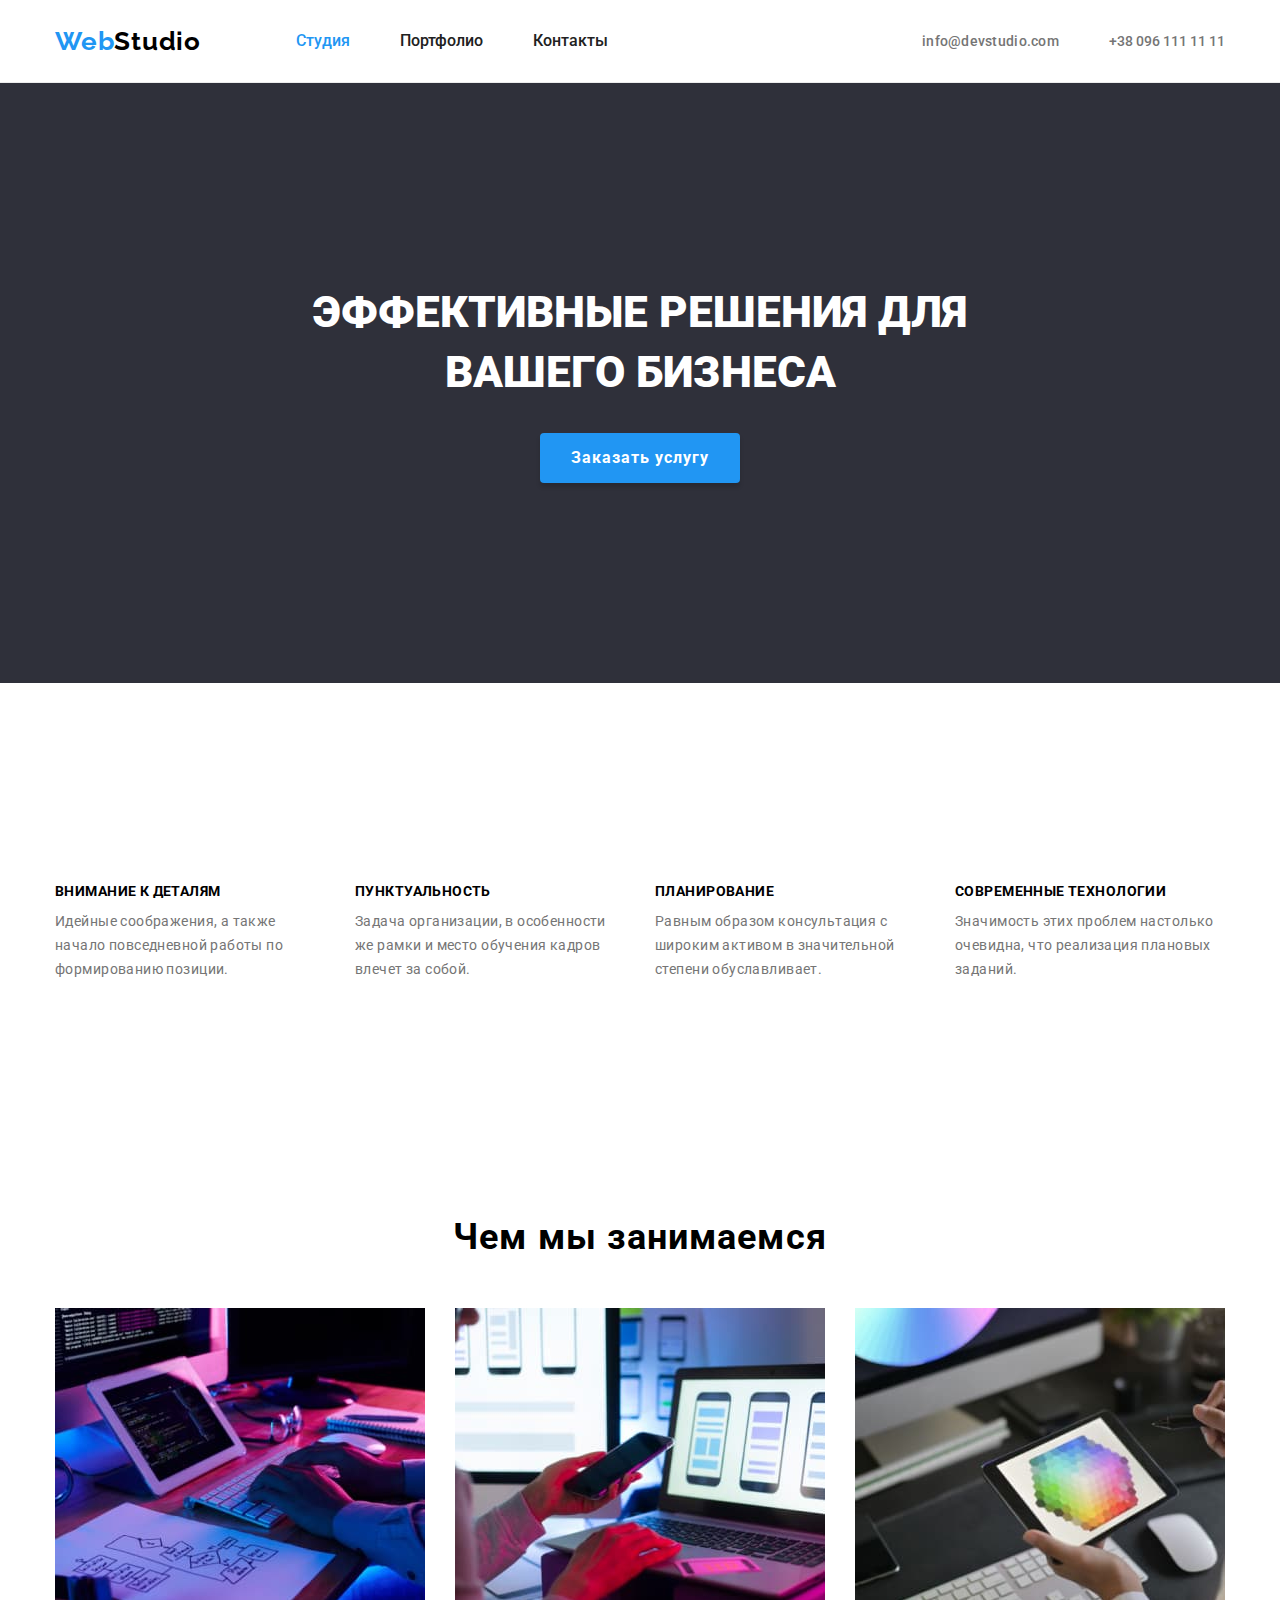
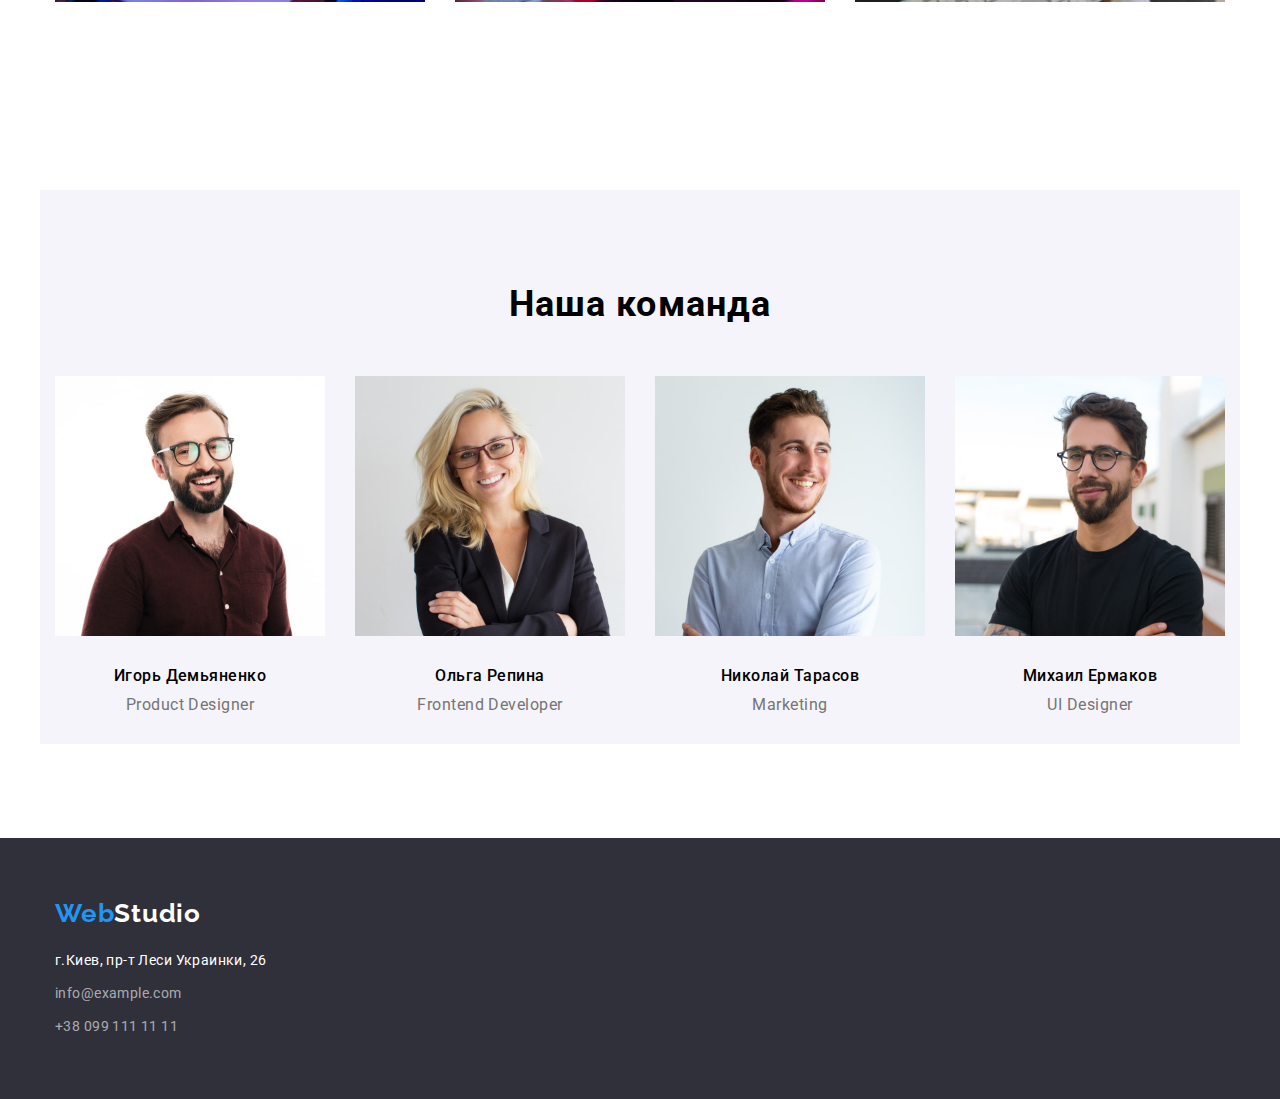
==== index.html @ 083a061e "copy repository" ====
<!DOCTYPE html>
<html lang="ru">

<head>
    <meta charset="UTF-8">
    <meta http-equiv="X-UA-Compatible" content="IE=edge">
    <meta name="viewport" content="width=device-width, initial-scale=1.0">
    <title>WebStudio</title>
    <link rel="preconnect" href="https://fonts.googleapis.com">
    <link rel="preconnect" href="https://fonts.gstatic.com" crossorigin>
    <link
        href="https://fonts.googleapis.com/css2?family=Raleway:wght@700&family=Roboto:wght@400;500;700;900&display=swap"
        rel="stylesheet" />
    <link rel="stylesheet"
        href="https://cdnjs.cloudflare.com/ajax/libs/modern-normalize/1.1.0/modern-normalize.min.css" />
    <link rel="stylesheet" href="./css/styles.css">

</head>

<!-- BODY-->

<body>
    <main>
        <!-- HEADER -->
        <header class="header">
            <div class="conteiner header-conteiner">
                <nav class="navigation">
                    <a class="logo link" lang="en" href="./"><span class="link logo-blue">Web</span>Studio</a>
                    <ul class="menu list">
                        <li class="nav-item">
                            <a class="link menu-link current" href="">Студия</a>
                        </li>
                        <li class="nav-item">
                            <a class="link menu-link" href="./portfolio.html">Портфолио</a>
                        </li>
                        <li class="nav-item">
                            <a class="link menu-link" href="">Контакты</a>
                        </li>
                    </ul>
                </nav>
                <ul class="tel-mail-link list">
                    <li class="list-mail-link"><a class="mail-link link"
                            href="mailto:info@devstudio.com">info@devstudio.com</a></li>
                    <li class="list-mail-link"><a class="tel-link link" href="tel:+380961111111">+38 096 111 11 11</a>
                    </li>
                </ul>
            </div>
        </header>
        <!-- HERO -->
        <section class="hero">
            <div class="conteiner">
                <h1 class="hero-title">Эффективные решения для вашего бизнеса</h1>
                <button class="btn modal-btn" type="submit">Заказать услугу</button>
            </div>
        </section>
        <!-- ABOUT -->
        <section class=" section">
            <div class="conteiner ">
                <h2 class="visualy-hidden">переваги</h2>
                <ul class="about-title list">

                    <li class="content about">
                        <h3 class="about-main">
                            Внимание к деталям
                        </h3>
                        <p class="about-main-text">
                            Идейные соображения, а также начало повседневной работы по формированию позиции.
                        </p>
                    </li>

                    <li class="content about">
                        <h3 class="about-main">
                            Пунктуальность
                        </h3>
                        <p class="about-main-text">
                            Задача организации, в особенности же рамки и место обучения кадров влечет за собой.
                        </p>
                    </li>
                    <li class="content about">
                        <h3 class="about-main">
                            Планирование

                        </h3>
                        <p class="about-main-text">
                            Равным образом консультация с широким активом в значительной степени обуславливает.

                        </p>
                    </li>

                    <li class="content about">
                        <h3 class="about-main">
                            Современные технологии

                        </h3>
                        <p class="about-main-text">
                            Значимость этих проблем настолько очевидна, что реализация плановых заданий.
                        </p>
                    </li>

                </ul>
            </div>
        </section>

        <section class="section">
            <div class="conteiner">
                <h2 class="working-moments section-title">Чем мы занимаемся</h2>
                <ul class="working-title  about-title list">
                    <li class="working-title-list">
                        <img src="./imiges/about/picture1.jpg" alt=" Програміст набирає текст" width="370">
                    </li>
                    <li class="working-title-list">
                        <img src="./imiges/about/picture2.jpg" alt="Людина за компютером" width="370">
                    </li>
                    <li class="working-title-list">
                        <img src=" ./imiges/about/picture3.jpg" alt="Людина з планшетом" width="370">
                    </li>
                </ul>
            </div>
        </section>
        <!-- TEAM -->
        <section class="section">
            <div class="team-our conteiner">
                <h2 class="team section-title">Наша команда</h2>
                <ul class="about-team list">
                    <li class="team-list">
                        <img src="./imiges/about/team_card1.jpg" alt="Фотографія Ігоря" width="270">
                        <div class="team-item">
                            <h3 class="team-hiro">Игорь Демьяненко</h3>
                            <p class="time-proff" lang="en">Product Designer</p>
                        </div>
                    </li>
                    <li class="team-list">
                        <img src="./imiges/about/team_card2.jpg" alt="Фотографія Ольги" width="270">
                        <div class="team-item">
                            <h3 class="team-hiro">Ольга Репина</h3>
                            <p class="time-proff" lang="en">Frontend Developer</p>
                        </div>
                    </li>
                    <li class="team-list">
                        <img src="./imiges/about/team_card3.jpg" alt="Фотографія Николая" width="270">
                        <div class="team-item">
                            <h3 class="team-hiro">Николай Тарасов</h3>
                            <p class="time-proff" lang="en">Marketing</p>
                        </div>
                    </li>
                    <li class="team-list">
                        <img src="./imiges/about/team_card4.jpg" alt="Фотографія Михайла" width="270">
                        <div class="team-item">
                            <h3 class="team-hiro">Михаил Ермаков</h3>
                            <p class="time-proff" lang="en">UI Designer</p>
                        </div>
                    </li>
                </ul>
            </div>
        </section>
        <footer class="footer">

            <address class="footer-nav">
                <a class="logo-foot link" lang="en" href="./"><span class="logo-blue link">Web</span>Studio</a>
                <ul class="list footer-list ">
                    <li class="footer-item">
                        <a class="addres link" href="https://goo.gl/maps/UP7tp5dbjEetq2736" target="_blank"
                            rel="noopener noreferrer">г.Киев,
                            пр-т Леси Украинки, 26</a>
                    </li>

                    <li class="footer-item">
                        <a class="contacts link" href="mailto:info@example.com">info@example.com</a>
                    </li>
                    <li class="footer-item">
                        <a class="contacts link" href="tel:+380991111111">+38 099 111 11 11</a>
                    </li>
                </ul>
            </address>
        </footer>
    </main>
</body>

</html>
---- css/styles.css ----
:root{
    --main-font:"Roboto", sans-serif;
    --secondary-font:"Raleway", sans-serif;
    
    --text-color:#000;
    --main-color: #212121;
    --secondary-color: #ffffff;
    --accent-color: #2196f3;
    --p-text-color: #757575;
    --hero-footer-color: #2f303a;
    --our-team-color: #f5f4fa;
    --footer-link-color: rgba(255, 255, 255, 0.6);
    --border-color: #ececec;
}

html{
    box-sizing: border-box;
}

*,
*::after,
*::before{
    box-sizing: inherit;
}

/*стилі для онулення верхніх відступів*/

h1,
h2,
h3,
h4,
h5,
h6,
p{
    margin-top: 0;
    margin-bottom: 0;
}

ul,
ol {
    margin-top: 0;
    margin-bottom: 0;
    padding-left: 0;
}
/*клас для онулення базових характеристик ul,ol*/
.list{
    list-style: none;
}

/*клас для онулення базових характеристик ссилок*/

.link{
    text-decoration: none;
    color: inherit;
}
/*властовості для коректного відображення картинок*/
img{
    display: block;
    max-width: 100%;
    height: auto;
}

/*властовості для онулення курсива у address*/
address{
    font-style: normal;
    font-style: inherit;
}
text{
    color: var(--main-color);
}
body {
    font-family:var(--main-font);    
}
.btn{
    display: block;
    font-family: inherit;
    border: none;
    background-color: transparent;
    cursor: pointer;
    color: inherit;

}
.section{
    padding-top: 94px;
    padding-bottom: 94px;
}

.conteiner{
    width: 1200px;
    margin: 0 auto;
    padding-left: 15px;
    padding-right: 15px;
    /*outline: 2px solid red ;*/

}
/*===HEADER===*/
.header{
    background-color: var(--secondary-color);
    border-bottom: 1px solid var(--border-color);

}
/*.header .conteiner{
    display: flex;
    align-items: center;
    margin-left: auto;
}*/


.header-conteiner{
    display: flex;
    align-items: center;
    margin-left: auto;
}
.navigation{
    display: flex;
    align-items: center;
}
/* ===LOGOTYPE===*/
.logo{

    margin-right: 95px;
    font-family: var(--secondary-font);
    font-weight: 700;
    font-size: 26px;
    line-height: 1.19;
    letter-spacing: 0.03em;
    color: var(--text-color);
}

.logo-blue{
    color: var(--accent-color)
}


/* ===END LOGOTYPE===*/

.menu{
    display: flex;
    align-items: center;
}
.tel-mail-link{
    display: flex;
    align-items: center;
    margin-left: auto;
}
.list-mail-link + .list-mail-link{
    margin-left: 50px;
}

.mail-link:last-child{
    /*margin-right: 50px;*/
}

.menu-list{
    display:inline-block;
}
.nav-item + .nav-item{
    margin-left: 50px;
}
.nav-item:not(:first-child){
    /*margin-left: 50px;*/
}

.menu-link{  
    display: block;
    padding-top: 32px;
    padding-bottom: 32px;
    /*display: flex ;*/
    font-weight: 500;
    /*font-size: 14px;*/
    line-height: 1.14;

    color: var(--main-color);
    position: relative;
}
.menu-link:hover,
.menu-link:focus{
    color: var(--accent-color);
}
.menu-link.current{
    color: var(--accent-color);
}
.mail-link{
    font-weight: 500;
    font-size: 14px;
    line-height: 1.14;
    letter-spacing: 0.02em;
    color: var(--p-text-color);
} 
.mail-link:hover,
.mail-link:focus{
    color: var(--accent-color);
}

.tel-link{
    font-weight: 500;
    font-size: 14px;
    line-height: 1.14;
    color: var(--p-text-color); 
}
    .tel-link:hover,
    .tel-link:focus{
    color: var(--accent-color);
}


/*===END HEADER===*/
/*===HERO===*/
.hero{
    background: var(--hero-footer-color);
    padding-top: 200px;
    padding-bottom: 200px;
    text-align: center;
}
    
.hero .conteiner{
    width: 695px;
}
.hero-title{
    margin-bottom: 30px;
    font-weight: 900;
    font-size: 44px;
    line-height: 1.36;
    text-transform:uppercase;
    color: var(--secondary-color)

}
.modal-btn{
    padding-top: 10px 32px;
    margin: 0 auto;
    font-weight: 700;;
    font-size: 16px;
    line-height: 1.87;
    letter-spacing: 0.06em;
    /*display: flex;
    cursor: pointer;*/
    color: var(--secondary-color);
    background-color: var(--accent-color);
    width: 200px;
    height: 50px;
    box-shadow: 0px 4px 4px rgba(0, 0, 0, 0.15);
    border-radius: 4px;
}

/*===AND HERO===*/

/*===DESCRIPTION===*/
.visualy-hidden{
    position: absolute;
    clip: rect(0 0  0 0);
    width: 1px;
    height: 1px;
    margin: -1px;
}

/*===ABOUT===*/
.about-title{
    display: flex;
}
.about:not(:first-child){
    margin-left: 30px;
}
.content{
    padding-top: 107px;
    padding-bottom: 47px;
    display:block;
    /*text-align: justify;
    justify-content:space-between;*/
    flex-basis: calc((100% - 3*30px)/4);
    /*width: 270px;*/ 
    
}
.about-main{
    text-transform: uppercase;
    padding-bottom: 10px;
    font-weight: 700;
    font-size: 14px;
    line-height: 1.14;
    letter-spacing: 0.03em;    
}

.about-main-text{
    font-weight: 400;
    font-size: 14px;
    line-height: 1.71;
    letter-spacing: 0.03em;
    color: var(--p-text-color);   
}
.section{
    padding-bottom: 94px;
}
.section-title{
    padding-bottom: 50px;
}
.working-moments{
    padding-bottom: 50px;
    font-weight: 700;
    font-size: 36px;
    line-height: 1.16;
    text-align: center;
    letter-spacing: 0.03em;  
}
.working-title-list{
    display: flex;
    flex-basis: calc((100% -2*30px)/3);
}
.working-title-list:not(:first-child){
    margin-left: 30px;
}
/*===AND ABOUT===*/
/*===TEAM===*/
.team-our{
    background-color: var(--our-team-color);

}
.about-team{
    display: flex;
}

.team{
    font-weight: 700;
    font-size: 36px;
    line-height: 1.16;
    text-align: center;
    letter-spacing: 0.03em;
    padding-top: 94px;   
}
.team-list{
    flex-basis: calc((100% -3*30px)/4);

}
.team-list:not(:first-child){
    padding-left: 30px;
}
.team-hiro{
    font-weight: 500;
    font-size: 16px;
    line-height: 1.19;
    text-align: center;
    letter-spacing: 0.03em;
    padding-bottom: 10px;
    
}
.time-proff{
    font-weight: 400;
    font-size: 16px;
    line-height: 1.19;
    text-align: center;
    letter-spacing: 0.03em;
    color: var(--p-text-color);
}
.team-item{
    padding: 30px;
}
/*===AND TEAM===*/
/*===FOOTTER===*/
.footer{
    background-color: var(--hero-footer-color);
    /*width: 1600px;
    height: 252px;*/
    padding-top: 60px;
    padding-bottom: 60px;
}
.footer-nav{
    margin-left: 50px;
    width: 1200px;
    margin: auto;
    padding-left: 15px;
    padding-right: 15px;
    font-style: inherit;
}
.logo-foot{
    font-family: var(--secondary-font);
    font-weight: 700;
    font-size: 26px;
    line-height: 1.19;
    letter-spacing: 0.03em;
    color: var(--secondary-color);
}
.footer-list{
    margin-top: 20px;
}
.footer-item:not(:first-child){
    padding-top: 9px;
}
.contacts,
.addres{
    font-style: normal;
    font-weight: 400;       
    font-size: 14px;
    line-height: 1.71;
    letter-spacing: 0.03em;
    
}
.addres{
    color: var(--secondary-color);
}
.contacts{
    color: var(--footer-link-color);
}
.addres:hover,
.addres:focus{
    color: var(--secondary-color);
}
.contacts:hover,
.contacts:focus{
    color: var(--secondary-color);
}
/*===AND FOOTTER===*/


/*=====PORTFOLIO=====*/

.menu-button{
    display: flex;
    justify-content: center;
    margin-bottom: 50px;
}
.btn-list:not(:first-child){
    margin-left: 8px;
}
.menu-link.current {
    color: var(--accent-color);
}
.btn-list{
    

    /*color: var(--main-color);*/

    }
.menu-btn{
    font-family:var(--main-font);
    padding: 6px 22px;
    font-weight: 500;
    font-size: 16px;
    line-height: 1.62;
    letter-spacing: 0.03em;
    background: var(--our-team-color);
    border-radius: 4px;

}
.menu-btn:hover,
.menu-btn:focus{
    background-color:var(--accent-color);
    box-shadow: 0px 3px 1px rgba(0, 0, 0, 0.1), 0px 1px 2px rgba(0, 0, 0, 0.08),
    0px 2px 2px rgba(0, 0, 0, 0.12);
    color:var(--secondary-color);
}

.btn-list.current{
    background: var(--accent-color);
    color: var(--secondary-color);
}

.menu-portfolio{
    display: flex;
    flex-wrap: wrap;
    margin-left: -30px;
    margin-top: -30px;
}

.portfolio-list{
    margin-left: 30px;
    margin-top: 30px;
    flex-basis: calc((100% - 90px) / 3);
}
.menu-item{
    padding: 20px 24px;
    border-left: 1px solid var(--border-color);
    border-right: 1px solid var(--border-color);
    border-bottom: 1px solid var(--border-color);
}
.production{
    margin-bottom: 4px;
    font-weight: 700;
    font-size: 18px;
    line-height: 2;
    letter-spacing: 0.06em;
    color: var(--main-color);
}
.production-zone{
    font-size: 16px;
    line-height: 1.88;
    letter-spacing: 0.03em;
    color: var(--p-text-color);
}
/*=====AND PORTFOLIO=====*/
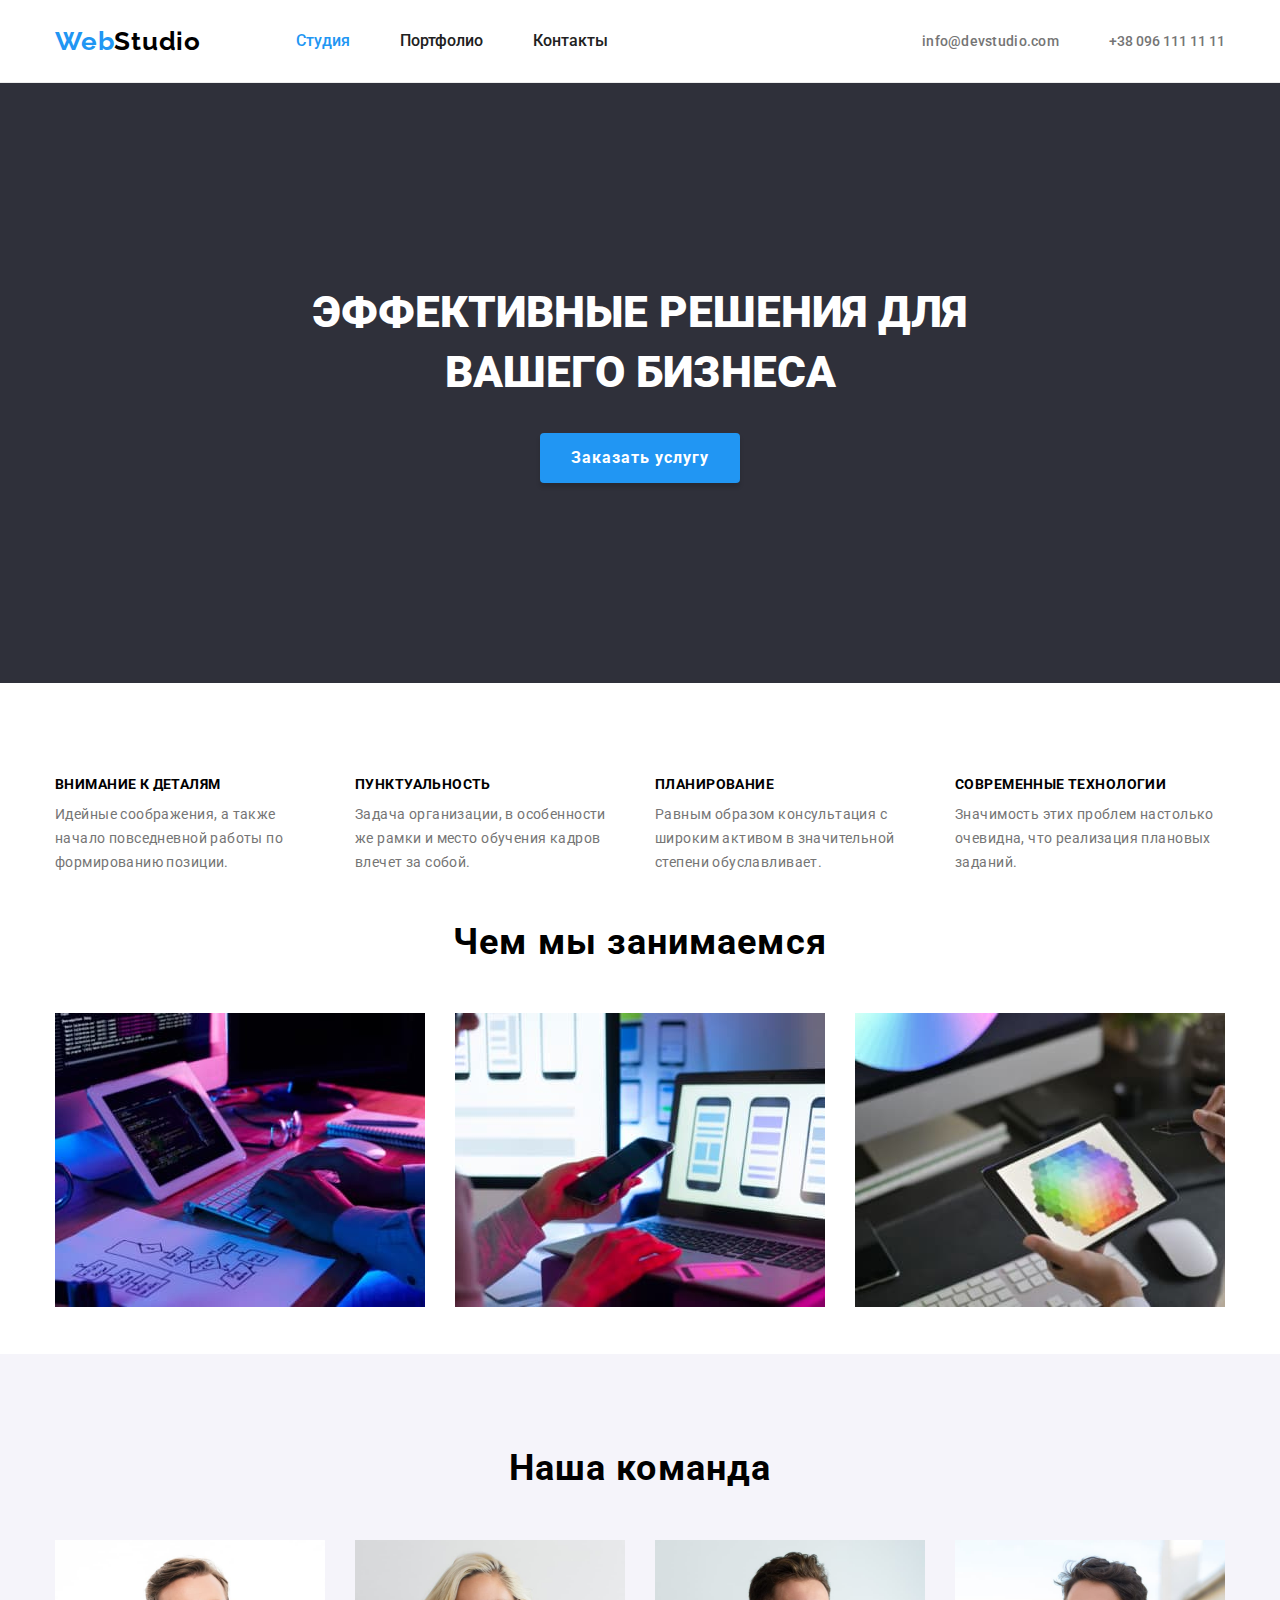
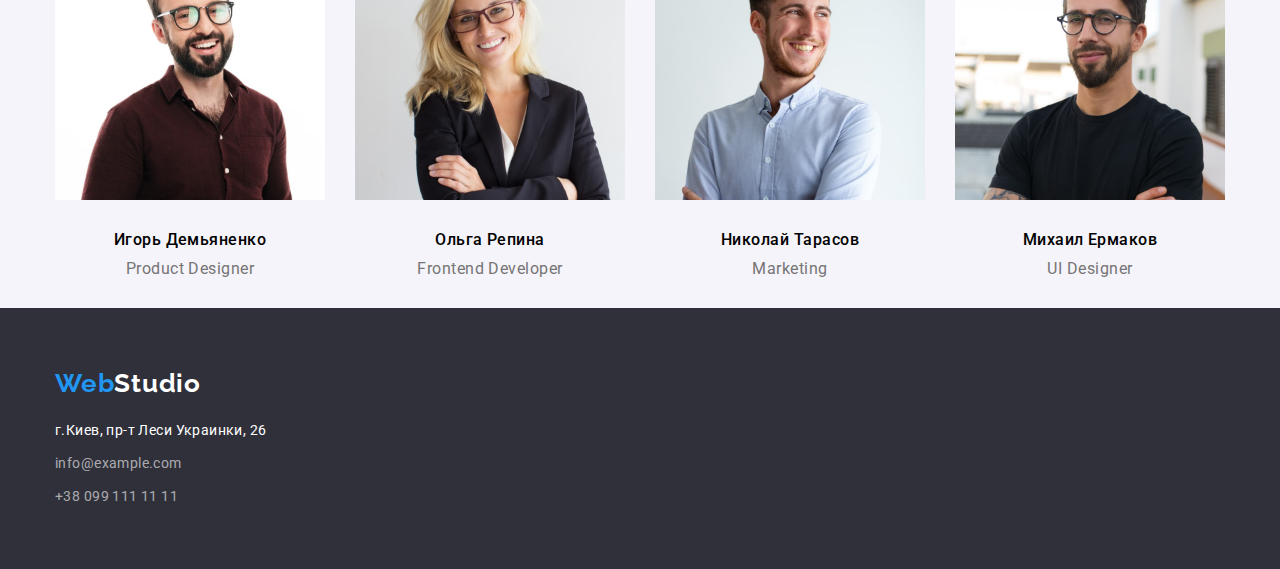
==== commit 5b9ab72f: "корекція даних" ====
--- a/index.html
+++ b/index.html
@@ -46,113 +46,115 @@
                 </ul>
             </div>
         </header>
-        <!-- HERO -->
-        <section class="hero">
-            <div class="conteiner">
-                <h1 class="hero-title">Эффективные решения для вашего бизнеса</h1>
-                <button class="btn modal-btn" type="submit">Заказать услугу</button>
-            </div>
-        </section>
-        <!-- ABOUT -->
-        <section class=" section">
-            <div class="conteiner ">
-                <h2 class="visualy-hidden">переваги</h2>
-                <ul class="about-title list">
+        <main>
+            <!-- HERO -->
+            <section class="hero">
+                <div class="conteiner">
+                    <h1 class="hero-title">Эффективные решения для вашего бизнеса</h1>
+                    <button class="btn modal-btn" type="submit">Заказать услугу</button>
+                </div>
+            </section>
+            <!-- ABOUT -->
+            <section class="">
+                <div class="conteiner section">
+                    <h2 class="visualy-hidden">переваги</h2>
+                    <ul class="about-title list">
 
-                    <li class="content about">
-                        <h3 class="about-main">
-                            Внимание к деталям
-                        </h3>
-                        <p class="about-main-text">
-                            Идейные соображения, а также начало повседневной работы по формированию позиции.
-                        </p>
-                    </li>
+                        <li class="content about">
+                            <h3 class="about-main">
+                                Внимание к деталям
+                            </h3>
+                            <p class="about-main-text">
+                                Идейные соображения, а также начало повседневной работы по формированию позиции.
+                            </p>
+                        </li>
 
-                    <li class="content about">
-                        <h3 class="about-main">
-                            Пунктуальность
-                        </h3>
-                        <p class="about-main-text">
-                            Задача организации, в особенности же рамки и место обучения кадров влечет за собой.
-                        </p>
-                    </li>
-                    <li class="content about">
-                        <h3 class="about-main">
-                            Планирование
+                        <li class="content about">
+                            <h3 class="about-main">
+                                Пунктуальность
+                            </h3>
+                            <p class="about-main-text">
+                                Задача организации, в особенности же рамки и место обучения кадров влечет за собой.
+                            </p>
+                        </li>
+                        <li class="content about">
+                            <h3 class="about-main">
+                                Планирование
 
-                        </h3>
-                        <p class="about-main-text">
-                            Равным образом консультация с широким активом в значительной степени обуславливает.
+                            </h3>
+                            <p class="about-main-text">
+                                Равным образом консультация с широким активом в значительной степени обуславливает.
 
-                        </p>
-                    </li>
+                            </p>
+                        </li>
 
-                    <li class="content about">
-                        <h3 class="about-main">
-                            Современные технологии
+                        <li class="content about">
+                            <h3 class="about-main">
+                                Современные технологии
 
-                        </h3>
-                        <p class="about-main-text">
-                            Значимость этих проблем настолько очевидна, что реализация плановых заданий.
-                        </p>
-                    </li>
+                            </h3>
+                            <p class="about-main-text">
+                                Значимость этих проблем настолько очевидна, что реализация плановых заданий.
+                            </p>
+                        </li>
 
-                </ul>
-            </div>
-        </section>
+                    </ul>
+                </div>
+            </section>
 
-        <section class="section">
-            <div class="conteiner">
-                <h2 class="working-moments section-title">Чем мы занимаемся</h2>
-                <ul class="working-title  about-title list">
-                    <li class="working-title-list">
-                        <img src="./imiges/about/picture1.jpg" alt=" Програміст набирає текст" width="370">
-                    </li>
-                    <li class="working-title-list">
-                        <img src="./imiges/about/picture2.jpg" alt="Людина за компютером" width="370">
-                    </li>
-                    <li class="working-title-list">
-                        <img src=" ./imiges/about/picture3.jpg" alt="Людина з планшетом" width="370">
-                    </li>
-                </ul>
-            </div>
-        </section>
-        <!-- TEAM -->
-        <section class="section">
-            <div class="team-our conteiner">
-                <h2 class="team section-title">Наша команда</h2>
-                <ul class="about-team list">
-                    <li class="team-list">
-                        <img src="./imiges/about/team_card1.jpg" alt="Фотографія Ігоря" width="270">
-                        <div class="team-item">
-                            <h3 class="team-hiro">Игорь Демьяненко</h3>
-                            <p class="time-proff" lang="en">Product Designer</p>
-                        </div>
-                    </li>
-                    <li class="team-list">
-                        <img src="./imiges/about/team_card2.jpg" alt="Фотографія Ольги" width="270">
-                        <div class="team-item">
-                            <h3 class="team-hiro">Ольга Репина</h3>
-                            <p class="time-proff" lang="en">Frontend Developer</p>
-                        </div>
-                    </li>
-                    <li class="team-list">
-                        <img src="./imiges/about/team_card3.jpg" alt="Фотографія Николая" width="270">
-                        <div class="team-item">
-                            <h3 class="team-hiro">Николай Тарасов</h3>
-                            <p class="time-proff" lang="en">Marketing</p>
-                        </div>
-                    </li>
-                    <li class="team-list">
-                        <img src="./imiges/about/team_card4.jpg" alt="Фотографія Михайла" width="270">
-                        <div class="team-item">
-                            <h3 class="team-hiro">Михаил Ермаков</h3>
-                            <p class="time-proff" lang="en">UI Designer</p>
-                        </div>
-                    </li>
-                </ul>
-            </div>
-        </section>
+            <section class="">
+                <div class="conteiner">
+                    <h2 class="working-moments section-title">Чем мы занимаемся</h2>
+                    <ul class="working-title  about-title list">
+                        <li class="working-title-list">
+                            <img src="./imiges/about/picture1.jpg" alt=" Програміст набирає текст" width="370">
+                        </li>
+                        <li class="working-title-list">
+                            <img src="./imiges/about/picture2.jpg" alt="Людина за компютером" width="370">
+                        </li>
+                        <li class="working-title-list">
+                            <img src=" ./imiges/about/picture3.jpg" alt="Людина з планшетом" width="370">
+                        </li>
+                    </ul>
+                </div>
+            </section>
+            <!-- TEAM -->
+            <section class="section team-color">
+                <div class="team-our conteiner">
+                    <h2 class="team section-title">Наша команда</h2>
+                    <ul class="about-team list">
+                        <li class="team-list">
+                            <img src="./imiges/about/team_card1.jpg" alt="Фотографія Ігоря" width="270">
+                            <div class="team-item">
+                                <h3 class="team-hiro">Игорь Демьяненко</h3>
+                                <p class="time-proff" lang="en">Product Designer</p>
+                            </div>
+                        </li>
+                        <li class="team-list">
+                            <img src="./imiges/about/team_card2.jpg" alt="Фотографія Ольги" width="270">
+                            <div class="team-item">
+                                <h3 class="team-hiro">Ольга Репина</h3>
+                                <p class="time-proff" lang="en">Frontend Developer</p>
+                            </div>
+                        </li>
+                        <li class="team-list">
+                            <img src="./imiges/about/team_card3.jpg" alt="Фотографія Николая" width="270">
+                            <div class="team-item">
+                                <h3 class="team-hiro">Николай Тарасов</h3>
+                                <p class="time-proff" lang="en">Marketing</p>
+                            </div>
+                        </li>
+                        <li class="team-list">
+                            <img src="./imiges/about/team_card4.jpg" alt="Фотографія Михайла" width="270">
+                            <div class="team-item">
+                                <h3 class="team-hiro">Михаил Ермаков</h3>
+                                <p class="time-proff" lang="en">UI Designer</p>
+                            </div>
+                        </li>
+                    </ul>
+                </div>
+            </section>
+        </main>
         <footer class="footer">
 
             <address class="footer-nav">
--- a/css/styles.css
+++ b/css/styles.css
@@ -82,7 +82,7 @@
 }
 .section{
     padding-top: 94px;
-    padding-bottom: 94px;
+    /*padding-bottom: 94px;*/
 }
 
 .conteiner{
@@ -256,13 +256,14 @@
 /*===ABOUT===*/
 .about-title{
     display: flex;
+    margin-bottom: 47px;
 }
 .about:not(:first-child){
     margin-left: 30px;
 }
 .content{
-    padding-top: 107px;
-    padding-bottom: 47px;
+    /*padding-top: 107px;
+    padding-bottom: 47px;*/
     display:block;
     /*text-align: justify;
     justify-content:space-between;*/
@@ -272,7 +273,7 @@
 }
 .about-main{
     text-transform: uppercase;
-    padding-bottom: 10px;
+    margin-bottom: 10px;
     font-weight: 700;
     font-size: 14px;
     line-height: 1.14;
@@ -286,14 +287,13 @@
     letter-spacing: 0.03em;
     color: var(--p-text-color);   
 }
-.section{
-    padding-bottom: 94px;
-}
+
+
 .section-title{
-    padding-bottom: 50px;
+    margin-bottom: 50px;
 }
 .working-moments{
-    padding-bottom: 50px;
+    /*margin-bottom: 50px;*/
     font-weight: 700;
     font-size: 36px;
     line-height: 1.16;
@@ -310,8 +310,9 @@
 /*===AND ABOUT===*/
 /*===TEAM===*/
 .team-our{
+}
+.team-color{
     background-color: var(--our-team-color);
-
 }
 .about-team{
     display: flex;
@@ -323,7 +324,7 @@
     line-height: 1.16;
     text-align: center;
     letter-spacing: 0.03em;
-    padding-top: 94px;   
+    /*margin-top: 94px;*/   
 }
 .team-list{
     flex-basis: calc((100% -3*30px)/4);
@@ -338,7 +339,7 @@
     line-height: 1.19;
     text-align: center;
     letter-spacing: 0.03em;
-    padding-bottom: 10px;
+    margin-bottom: 10px;
     
 }
 .time-proff{
@@ -381,7 +382,7 @@
     margin-top: 20px;
 }
 .footer-item:not(:first-child){
-    padding-top: 9px;
+    margin-top: 9px;
 }
 .contacts,
 .addres{
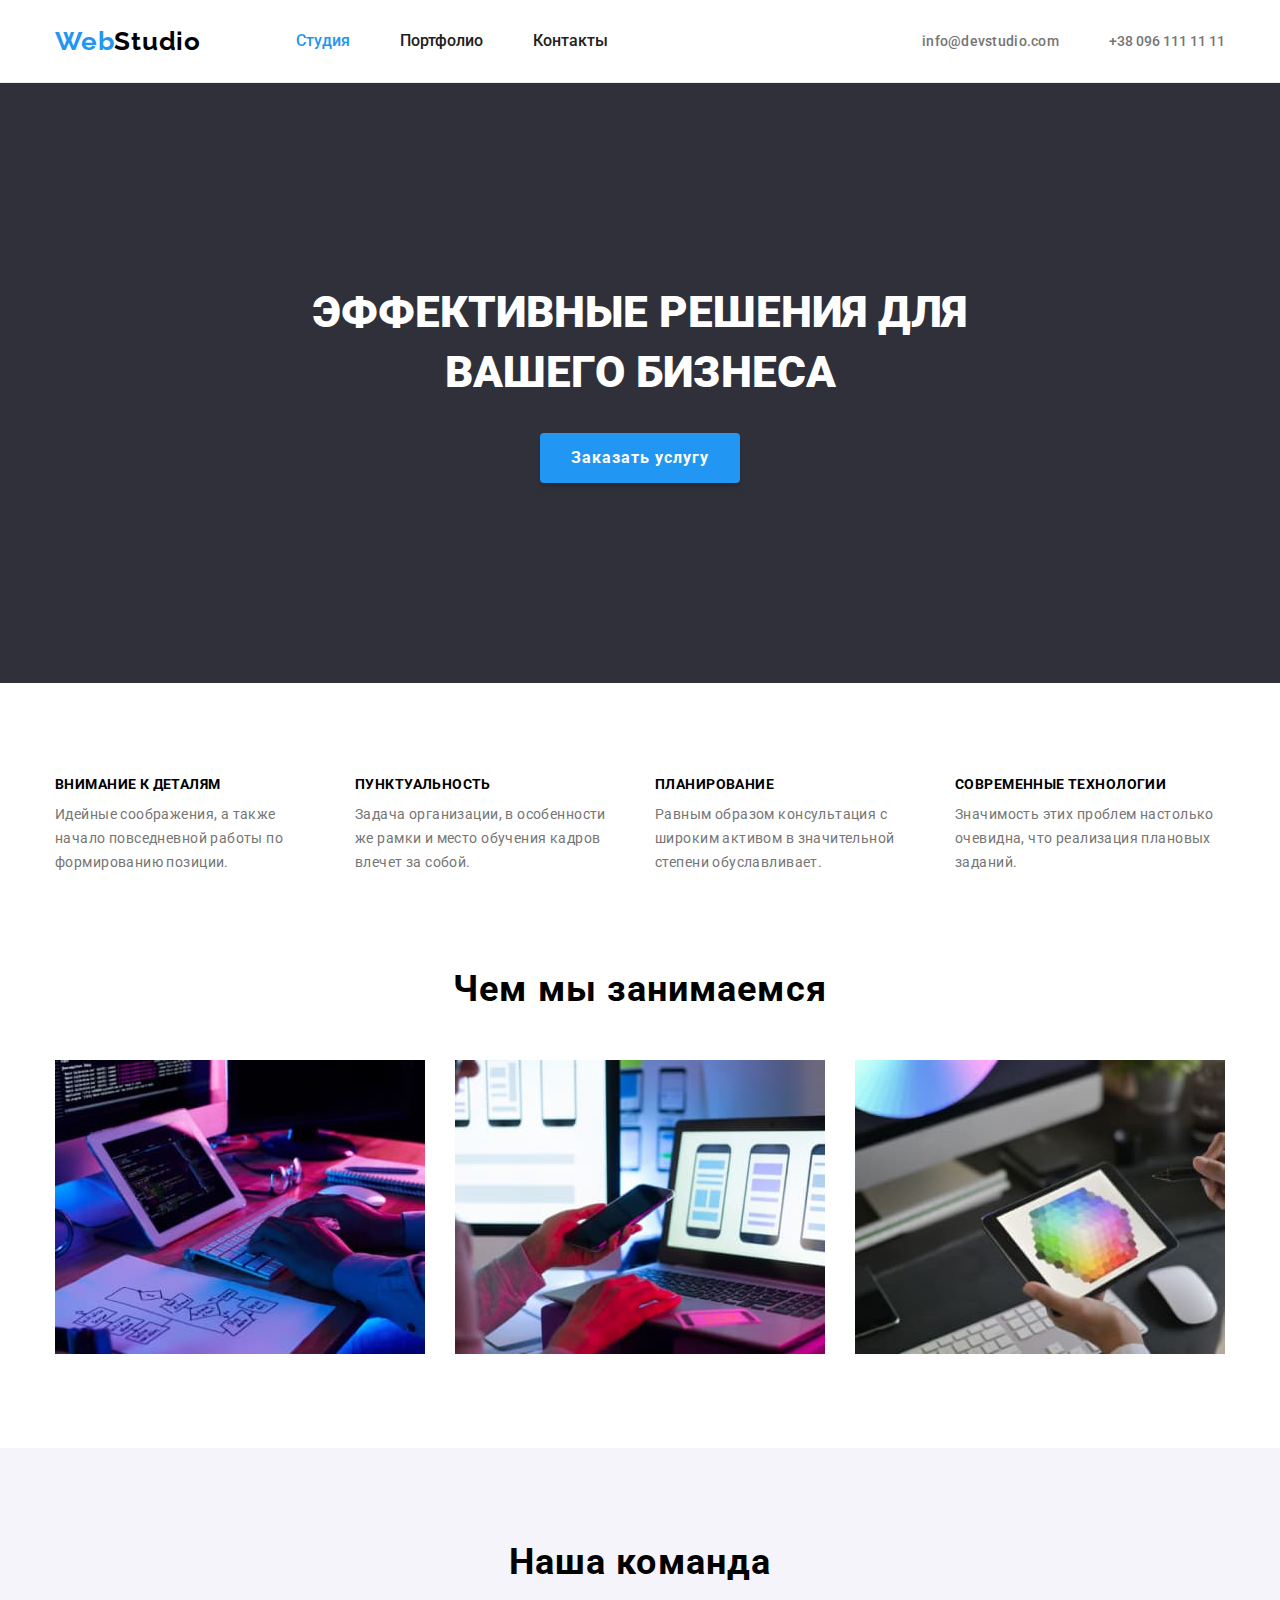
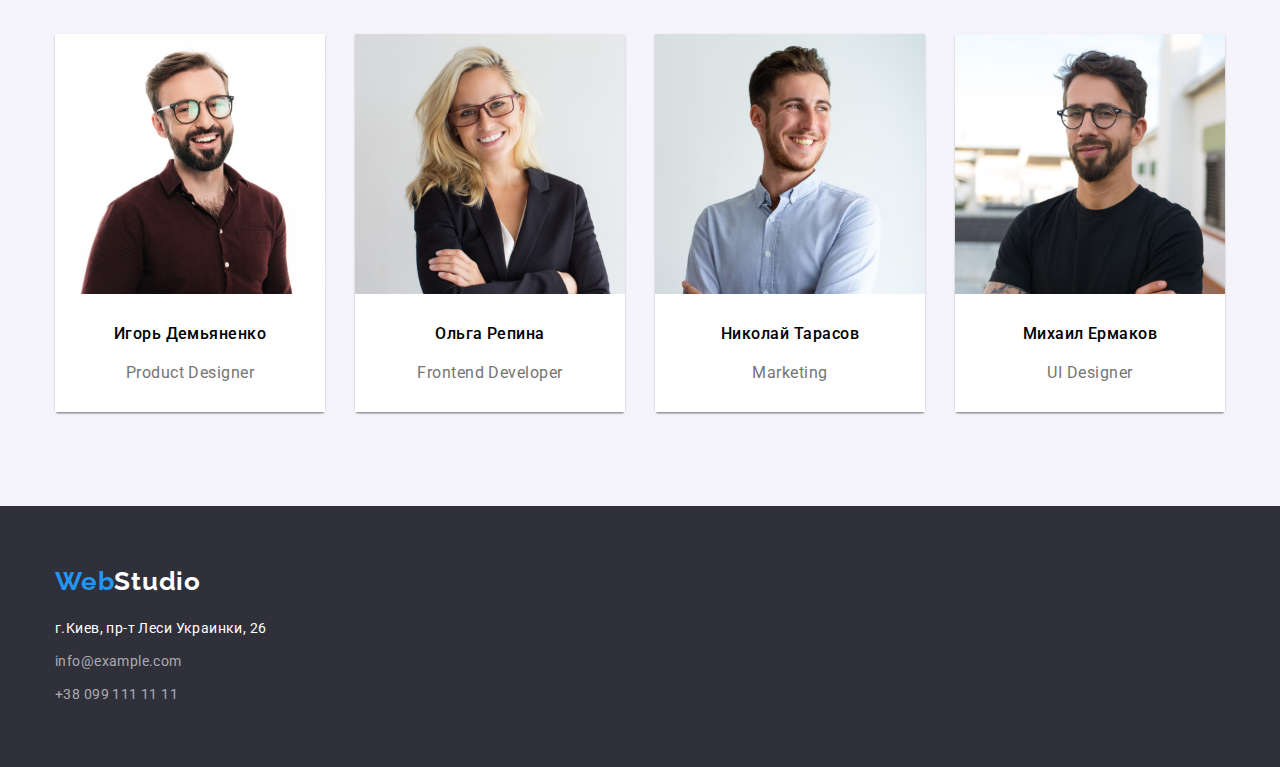
==== commit 45ab942a: "правка по 3 тз" ====
--- a/index.html
+++ b/index.html
@@ -55,8 +55,8 @@
                 </div>
             </section>
             <!-- ABOUT -->
-            <section class="">
-                <div class="conteiner section">
+            <section class="section">
+                <div class="conteiner">
                     <h2 class="visualy-hidden">переваги</h2>
                     <ul class="about-title list">
 
@@ -102,7 +102,7 @@
                 </div>
             </section>
 
-            <section class="">
+            <section class="section-work">
                 <div class="conteiner">
                     <h2 class="working-moments section-title">Чем мы занимаемся</h2>
                     <ul class="working-title  about-title list">
@@ -122,33 +122,33 @@
             <section class="section team-color">
                 <div class="team-our conteiner">
                     <h2 class="team section-title">Наша команда</h2>
-                    <ul class="about-team list">
-                        <li class="team-list">
+                    <ul class="list team-list ">
+                        <li class="iteam-list">
                             <img src="./imiges/about/team_card1.jpg" alt="Фотографія Ігоря" width="270">
                             <div class="team-item">
-                                <h3 class="team-hiro">Игорь Демьяненко</h3>
-                                <p class="time-proff" lang="en">Product Designer</p>
+                                <h3 class="team-name">Игорь Демьяненко</h3>
+                                <p class="time-position" lang="en">Product Designer</p>
                             </div>
                         </li>
-                        <li class="team-list">
+                        <li class="iteam-list">
                             <img src="./imiges/about/team_card2.jpg" alt="Фотографія Ольги" width="270">
                             <div class="team-item">
-                                <h3 class="team-hiro">Ольга Репина</h3>
-                                <p class="time-proff" lang="en">Frontend Developer</p>
+                                <h3 class="team-name">Ольга Репина</h3>
+                                <p class="time-position" lang="en">Frontend Developer</p>
                             </div>
                         </li>
-                        <li class="team-list">
+                        <li class="iteam-list">
                             <img src="./imiges/about/team_card3.jpg" alt="Фотографія Николая" width="270">
                             <div class="team-item">
-                                <h3 class="team-hiro">Николай Тарасов</h3>
-                                <p class="time-proff" lang="en">Marketing</p>
+                                <h3 class="team-name">Николай Тарасов</h3>
+                                <p class="time-position" lang="en">Marketing</p>
                             </div>
                         </li>
-                        <li class="team-list">
+                        <li class="iteam-list">
                             <img src="./imiges/about/team_card4.jpg" alt="Фотографія Михайла" width="270">
                             <div class="team-item">
-                                <h3 class="team-hiro">Михаил Ермаков</h3>
-                                <p class="time-proff" lang="en">UI Designer</p>
+                                <h3 class="team-name">Михаил Ермаков</h3>
+                                <p class="time-position" lang="en">UI Designer</p>
                             </div>
                         </li>
                     </ul>
--- a/css/styles.css
+++ b/css/styles.css
@@ -82,7 +82,7 @@
 }
 .section{
     padding-top: 94px;
-    /*padding-bottom: 94px;*/
+    padding-bottom: 94px;
 }
 
 .conteiner{
@@ -256,7 +256,7 @@
 /*===ABOUT===*/
 .about-title{
     display: flex;
-    margin-bottom: 47px;
+    /*margin-bottom: 47px;*/
 }
 .about:not(:first-child){
     margin-left: 30px;
@@ -267,7 +267,7 @@
     display:block;
     /*text-align: justify;
     justify-content:space-between;*/
-    flex-basis: calc((100% - 3*30px)/4);
+    flex-basis: calc((100% - 3 * 30px)/4);
     /*width: 270px;*/ 
     
 }
@@ -287,7 +287,9 @@
     letter-spacing: 0.03em;
     color: var(--p-text-color);   
 }
-
+.section-work{
+    padding-bottom: 94px;
+}
 
 .section-title{
     margin-bottom: 50px;
@@ -311,13 +313,9 @@
 /*===TEAM===*/
 .team-our{
 }
-.team-color{
-    background-color: var(--our-team-color);
-}
-.about-team{
-    display: flex;
-}
-
+.team-list{
+    display: flex;
+}
 .team{
     font-weight: 700;
     font-size: 36px;
@@ -326,33 +324,53 @@
     letter-spacing: 0.03em;
     /*margin-top: 94px;*/   
 }
+
+.team-color{
+    background-color: var(--our-team-color);
+}
+
 .team-list{
-    flex-basis: calc((100% -3*30px)/4);
-
-}
-.team-list:not(:first-child){
-    padding-left: 30px;
-}
-.team-hiro{
+    display: flex;
+    flex-wrap: wrap;
+    flex-basis: calc((100% - 3*30px) / 4);
+    margin-top: -30px;
+    margin-left: -30px;
+}
+
+.team-item{
+    padding: 30px;
+    background-color:var(--secondary-color);
+    text-align: center;
+}
+.iteam-list{
+   /* flex-basis: calc((100%- 4 * 30px) /4);
+    margin-top: -30px;
+    margin-left: -30px;*/
+
+    margin-top: 30px;
+    margin-left: 30px;
+    box-shadow: 0px 1px 3px rgba(0, 0, 0, 0.12), 0px 1px 1px rgba(0, 0, 0, 0.14),
+    0px 2px 1px rgba(0, 0, 0, 0.2);
+    border-radius: 0px 0px 4px 4px;
+}
+
+.team-name{
     font-weight: 500;
     font-size: 16px;
     line-height: 1.19;
-    text-align: center;
-    letter-spacing: 0.03em;
-    margin-bottom: 10px;
-    
-}
-.time-proff{
-    font-weight: 400;
+    /*text-align: center;*/
+    letter-spacing: 0.03em;
+    margin-bottom: 10px;   
+}
+.time-position{
+    padding-top: 10px;
     font-size: 16px;
     line-height: 1.19;
-    text-align: center;
+    /*text-align: center;*/
     letter-spacing: 0.03em;
     color: var(--p-text-color);
 }
-.team-item{
-    padding: 30px;
-}
+
 /*===AND TEAM===*/
 /*===FOOTTER===*/
 .footer{
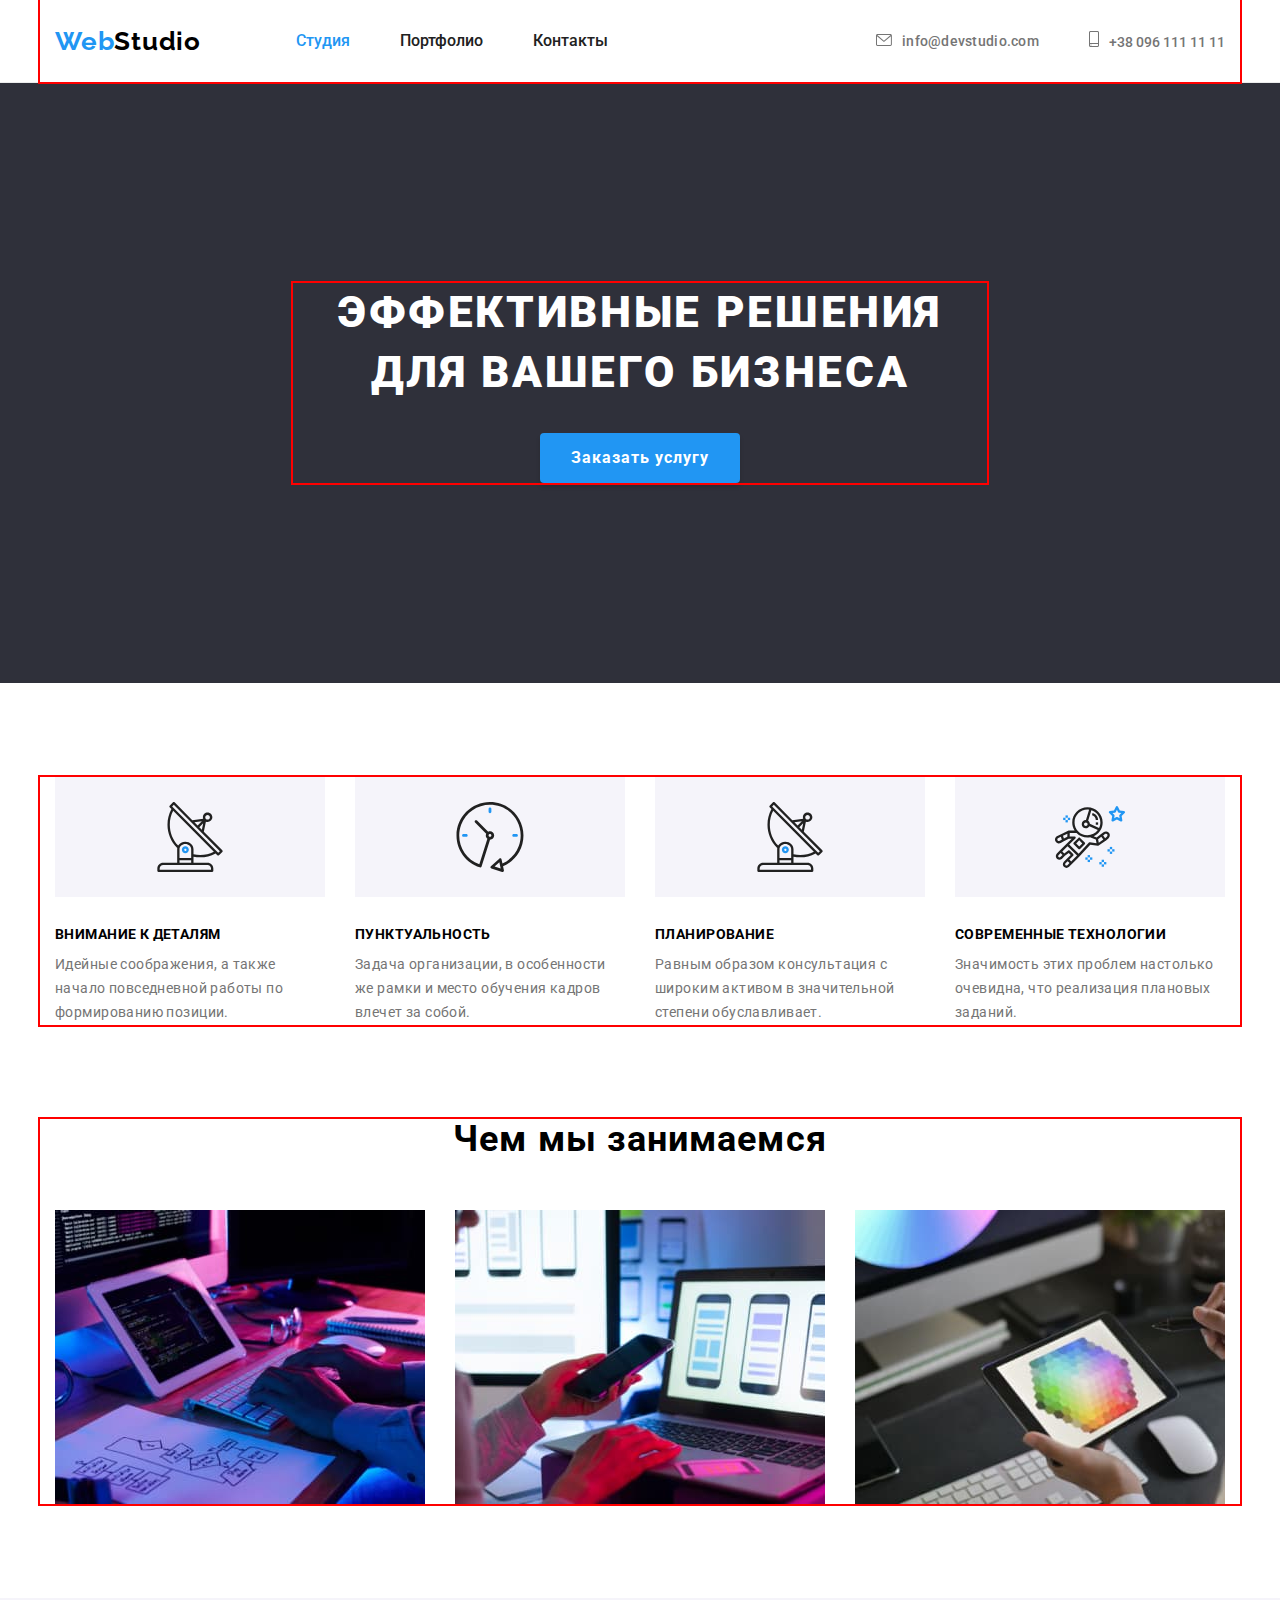
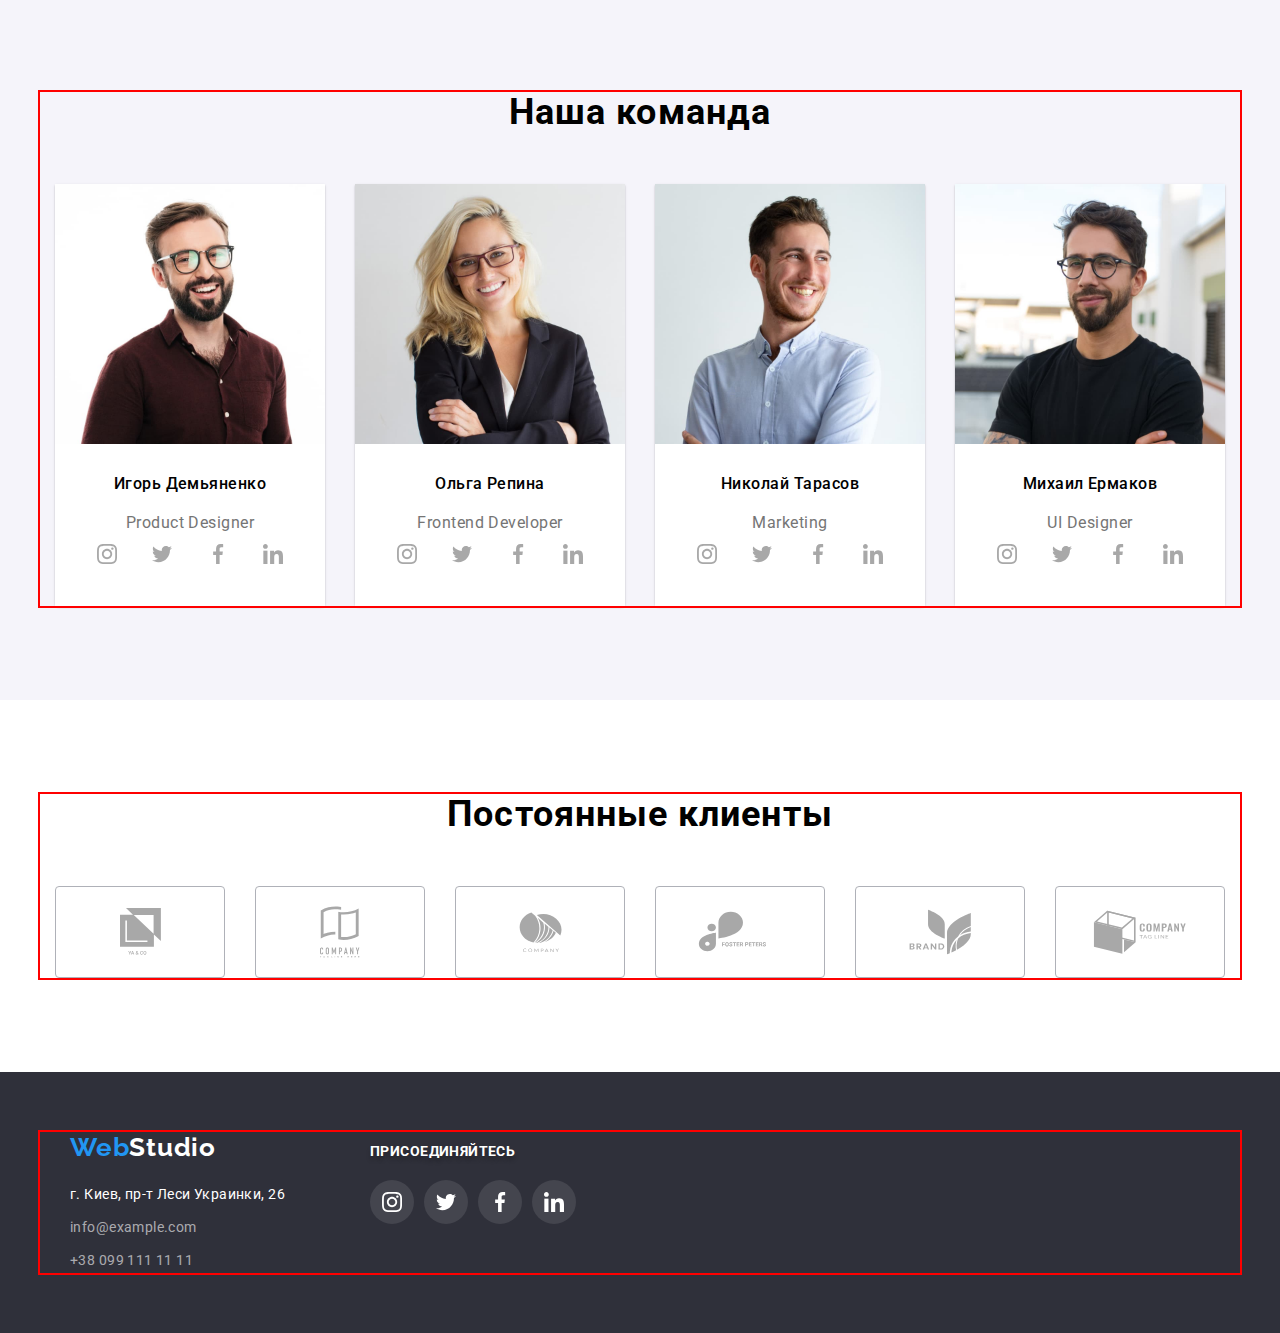
==== commit d7ea374e: "дз3" ====
--- a/index.html
+++ b/index.html
@@ -39,9 +39,14 @@
                     </ul>
                 </nav>
                 <ul class="tel-mail-link list">
-                    <li class="list-mail-link"><a class="mail-link link"
-                            href="mailto:info@devstudio.com">info@devstudio.com</a></li>
-                    <li class="list-mail-link"><a class="tel-link link" href="tel:+380961111111">+38 096 111 11 11</a>
+                    <li class="list-mail-link"><a class="mail-link link" href="mailto:info@devstudio.com"><svg
+                                class="icon-contacts" width="16" height="12">
+                                <use href="./imiges/svg/sprite.svg#icon-envelope"></use>
+                            </svg>info@devstudio.com</a></li>
+                    <li class="list-mail-link"><a class="tel-link link" href="tel:+380961111111"><svg
+                                class="icon-contacts" width="10" height="16">
+                                <use href="./imiges/svg/sprite.svg#icon-smartphone"></use>
+                            </svg>+38 096 111 11 11</a>
                     </li>
                 </ul>
             </div>
@@ -61,6 +66,11 @@
                     <ul class="about-title list">
 
                         <li class="content about">
+                            <div class="icon-description">
+                                <svg class="" width="70" height="70">
+                                    <use href="./imiges/svg/sprite.svg#icon-antenna"></use>
+                                </svg>
+                            </div>
                             <h3 class="about-main">
                                 Внимание к деталям
                             </h3>
@@ -70,6 +80,11 @@
                         </li>
 
                         <li class="content about">
+                            <div class="icon-description">
+                                <svg width="70" height="70">
+                                    <use href="../imiges/svg/sprite.svg#icon-clock"></use>
+                                </svg>
+                            </div>
                             <h3 class="about-main">
                                 Пунктуальность
                             </h3>
@@ -78,9 +93,13 @@
                             </p>
                         </li>
                         <li class="content about">
+                            <div class="icon-description">
+                                <svg width="70" height="70">
+                                    <use href="./imiges/svg/sprite.svg#icon-antenna"></use>
+                                </svg>
+                            </div>
                             <h3 class="about-main">
                                 Планирование
-
                             </h3>
                             <p class="about-main-text">
                                 Равным образом консультация с широким активом в значительной степени обуславливает.
@@ -89,9 +108,13 @@
                         </li>
 
                         <li class="content about">
+                            <div class="icon-description">
+                                <svg width="70" height="70">
+                                    <use href="./imiges/svg/sprite.svg#icon-astronaut"></use>
+                                </svg>
+                            </div>
                             <h3 class="about-main">
                                 Современные технологии
-
                             </h3>
                             <p class="about-main-text">
                                 Значимость этих проблем настолько очевидна, что реализация плановых заданий.
@@ -128,6 +151,36 @@
                             <div class="team-item">
                                 <h3 class="team-name">Игорь Демьяненко</h3>
                                 <p class="time-position" lang="en">Product Designer</p>
+                                <ul class="social-list">
+                                    <li class="list social-list-item">
+                                        <a href="" class="social-list-link">
+                                            <svg class="social-list-icon">
+                                                <use href="./imiges/svg/sprite.svg#icon-instagram"></use>
+                                            </svg>
+                                        </a>
+                                    </li>
+                                    <li class="list social-list-item">
+                                        <a href="" class="social-list-link">
+                                            <svg class="social-list-icon">
+                                                <use href="./imiges/svg/sprite.svg#icon-twitter"></use>
+                                            </svg>
+                                        </a>
+                                    </li>
+                                    <li class="list social-list-item">
+                                        <a href="" class="social-list-link">
+                                            <svg class="social-list-icon">
+                                                <use href="./imiges/svg/sprite.svg#icon-facebook"></use>
+                                            </svg>
+                                        </a>
+                                    </li>
+                                    <li class="list social-list-item">
+                                        <a href="" class="social-list-link">
+                                            <svg class="social-list-icon">
+                                                <use href="./imiges/svg/sprite.svg#icon-linkedin"></use>
+                                            </svg>
+                                        </a>
+                                    </li>
+                                </ul>
                             </div>
                         </li>
                         <li class="iteam-list">
@@ -135,6 +188,36 @@
                             <div class="team-item">
                                 <h3 class="team-name">Ольга Репина</h3>
                                 <p class="time-position" lang="en">Frontend Developer</p>
+                                <ul class="social-list">
+                                    <li class="list social-list-item">
+                                        <a href="" class="social-list-link">
+                                            <svg class="social-list-icon">
+                                                <use href="./imiges/svg/sprite.svg#icon-instagram"></use>
+                                            </svg>
+                                        </a>
+                                    </li>
+                                    <li class="list social-list-item">
+                                        <a href="" class="social-list-link">
+                                            <svg class="social-list-icon">
+                                                <use href="./imiges/svg/sprite.svg#icon-twitter"></use>
+                                            </svg>
+                                        </a>
+                                    </li>
+                                    <li class="list social-list-item">
+                                        <a href="" class="social-list-link">
+                                            <svg class="social-list-icon">
+                                                <use href="./imiges/svg/sprite.svg#icon-facebook"></use>
+                                            </svg>
+                                        </a>
+                                    </li>
+                                    <li class="list social-list-item">
+                                        <a href="" class="social-list-link">
+                                            <svg class="social-list-icon">
+                                                <use href="./imiges/svg/sprite.svg#icon-linkedin"></use>
+                                            </svg>
+                                        </a>
+                                    </li>
+                                </ul>
                             </div>
                         </li>
                         <li class="iteam-list">
@@ -142,6 +225,36 @@
                             <div class="team-item">
                                 <h3 class="team-name">Николай Тарасов</h3>
                                 <p class="time-position" lang="en">Marketing</p>
+                                <ul class="social-list">
+                                    <li class="list social-list-item">
+                                        <a href="" class="social-list-link">
+                                            <svg class="social-list-icon">
+                                                <use href="./imiges/svg/sprite.svg#icon-instagram"></use>
+                                            </svg>
+                                        </a>
+                                    </li>
+                                    <li class="list social-list-item">
+                                        <a href="" class="social-list-link">
+                                            <svg class="social-list-icon">
+                                                <use href="./imiges/svg/sprite.svg#icon-twitter"></use>
+                                            </svg>
+                                        </a>
+                                    </li>
+                                    <li class="list social-list-item">
+                                        <a href="" class="social-list-link">
+                                            <svg class="social-list-icon">
+                                                <use href="./imiges/svg/sprite.svg#icon-facebook"></use>
+                                            </svg>
+                                        </a>
+                                    </li>
+                                    <li class="list social-list-item">
+                                        <a href="" class="social-list-link">
+                                            <svg class="social-list-icon">
+                                                <use href="./imiges/svg/sprite.svg#icon-linkedin"></use>
+                                            </svg>
+                                        </a>
+                                    </li>
+                                </ul>
                             </div>
                         </li>
                         <li class="iteam-list">
@@ -149,31 +262,146 @@
                             <div class="team-item">
                                 <h3 class="team-name">Михаил Ермаков</h3>
                                 <p class="time-position" lang="en">UI Designer</p>
-                            </div>
+                                <ul class="social-list">
+                                    <li class="list social-list-item">
+                                        <a href="" class="social-list-link">
+                                            <svg class="social-list-icon">
+                                                <use href="./imiges/svg/sprite.svg#icon-instagram"></use>
+                                            </svg>
+                                        </a>
+                                    </li>
+                                    <li class="list social-list-item">
+                                        <a href="" class="social-list-link">
+                                            <svg class="social-list-icon">
+                                                <use href="./imiges/svg/sprite.svg#icon-twitter"></use>
+                                            </svg>
+                                        </a>
+                                    </li>
+                                    <li class="list social-list-item">
+                                        <a href="" class="social-list-link">
+                                            <svg class="social-list-icon">
+                                                <use href="./imiges/svg/sprite.svg#icon-facebook"></use>
+                                            </svg>
+                                        </a>
+                                    </li>
+                                    <li class="list social-list-item">
+                                        <a href="" class="social-list-link">
+                                            <svg class="social-list-icon">
+                                                <use href="./imiges/svg/sprite.svg#icon-linkedin"></use>
+                                            </svg>
+                                        </a>
+                                    </li>
+                                </ul>
+                            </div>
+                        </li>
+                    </ul>
+                </div>
+            </section>
+            <!--clients-->
+            <section class="section">
+                <div class="conteiner">
+                    <h2 class="section-title">Постоянные клиенты</h2>
+                    <ul class="list clients-list">
+                        <li class="clients-list-item">
+                            <a class="link clients-link" href="">
+                                <svg class="icon-clients" width="41" height="47">
+                                    <use href="./imiges/svg/sprite.svg#icon-group-first"></use>
+                                </svg>
+                            </a>
+                        </li>
+                        <li class="clients-list-item">
+                            <a class="link clients-link" href="">
+                                <svg class="icon-clients" width="40" height="52">
+                                    <use href="./imiges/svg/sprite.svg#icon-group-second"></use>
+                                </svg>
+                            </a>
+                        </li>
+                        <li class="clients-list-item">
+                            <a class="link clients-link" href="">
+                                <svg class="icon-clients" width="43" height="42">
+                                    <use href="./imiges/svg/sprite.svg#icon-group-third"></use>
+                                </svg>
+                            </a>
+                        </li>
+                        <li class="clients-list-item">
+                            <a class="link clients-link" href="">
+                                <svg class="icon-clients" width="85" height="41">
+                                    <use href="./imiges/svg/sprite.svg#icon-group-fourth"></use>
+                                </svg>
+                            </a>
+                        </li>
+                        <li class="clients-list-item">
+                            <a class="link clients-link" href="">
+                                <svg class="icon-clients" width="63" height="46">
+                                    <use href="./imiges/svg/sprite.svg#icon-group-fifth"></use>
+                                </svg>
+                            </a>
+                        </li>
+                        <li class="clients-list-item">
+                            <a class="link clients-link" href="">
+                                <svg class="icon-clients" width="94" height="44">
+                                    <use href="./imiges/svg/sprite.svg#icon-group-sixth"></use>
+                                </svg>
+                            </a>
                         </li>
                     </ul>
                 </div>
             </section>
         </main>
         <footer class="footer">
-
-            <address class="footer-nav">
-                <a class="logo-foot link" lang="en" href="./"><span class="logo-blue link">Web</span>Studio</a>
-                <ul class="list footer-list ">
-                    <li class="footer-item">
-                        <a class="addres link" href="https://goo.gl/maps/UP7tp5dbjEetq2736" target="_blank"
-                            rel="noopener noreferrer">г.Киев,
-                            пр-т Леси Украинки, 26</a>
-                    </li>
-
-                    <li class="footer-item">
-                        <a class="contacts link" href="mailto:info@example.com">info@example.com</a>
-                    </li>
-                    <li class="footer-item">
-                        <a class="contacts link" href="tel:+380991111111">+38 099 111 11 11</a>
-                    </li>
-                </ul>
-            </address>
+            <div class="conteiner footer-section">
+                <div class="footer-section-nav">
+                    <address class="footer-nav">
+                        <a class="logo-foot link" lang="en" href="./"><span class="logo-blue link">Web</span>Studio</a>
+                        <ul class="list footer-list ">
+                            <li class="footer-item">
+                                <a class="addres link" href="https://goo.gl/maps/UP7tp5dbjEetq2736" target="_blank"
+                                    rel="noopener noreferrer">г. Киев,
+                                    пр-т Леси Украинки, 26</a>
+                            </li>
+                            <li class="footer-item">
+                                <a class="contacts link" href="mailto:info@example.com">info@example.com</a>
+                            </li>
+                            <li class="footer-item">
+                                <a class="contacts link" href="tel:+380991111111">+38 099 111 11 11</a>
+                            </li>
+                        </ul>
+                    </address>
+                </div>
+                <div class="footer-content">
+                    <p class="footer-text">присоединяйтесь</p>
+                    <ul class="social-list-footer">
+                        <li class="list social-list-item">
+                            <a href="" class="social-list-link-footer">
+                                <svg class="social-list-icon">
+                                    <use href="./imiges/svg/sprite.svg#icon-instagram"></use>
+                                </svg>
+                            </a>
+                        </li>
+                        <li class="list social-list-item">
+                            <a href="" class="social-list-link-footer">
+                                <svg class="social-list-icon">
+                                    <use href="./imiges/svg/sprite.svg#icon-twitter"></use>
+                                </svg>
+                            </a>
+                        </li>
+                        <li class="list social-list-item">
+                            <a href="" class="social-list-link-footer">
+                                <svg class="social-list-icon">
+                                    <use href="./imiges/svg/sprite.svg#icon-facebook"></use>
+                                </svg>
+                            </a>
+                        </li>
+                        <li class="list social-list-item">
+                            <a href="" class="social-list-link-footer">
+                                <svg class="social-list-icon">
+                                    <use href="./imiges/svg/sprite.svg#icon-linkedin"></use>
+                                </svg>
+                            </a>
+                        </li>
+                    </ul>
+                </div>
+            </div>
         </footer>
     </main>
 </body>
--- a/css/styles.css
+++ b/css/styles.css
@@ -11,6 +11,7 @@
     --our-team-color: #f5f4fa;
     --footer-link-color: rgba(255, 255, 255, 0.6);
     --border-color: #ececec;
+    --description-color: #a8a8a8;
 }
 
 html{
@@ -63,7 +64,7 @@
 /*властовості для онулення курсива у address*/
 address{
     font-style: normal;
-    font-style: inherit;
+    /*font-style: inherit;*/
 }
 text{
     color: var(--main-color);
@@ -84,13 +85,20 @@
     padding-top: 94px;
     padding-bottom: 94px;
 }
-
+.section-title {
+    margin-bottom: 50px;
+    font-weight: 700;
+    font-size: 36px;
+    line-height: 1.16;
+    text-align: center;
+    letter-spacing: 0.03em;
+}
 .conteiner{
     width: 1200px;
     margin: 0 auto;
     padding-left: 15px;
     padding-right: 15px;
-    /*outline: 2px solid red ;*/
+    outline: 2px solid red ;
 
 }
 /*===HEADER===*/
@@ -202,6 +210,10 @@
     .tel-link:focus{
     color: var(--accent-color);
 }
+.icon-contacts{
+    margin: 0 10px 0 0;
+    fill: currentColor;
+}
 
 
 /*===END HEADER===*/
@@ -210,17 +222,23 @@
     background: var(--hero-footer-color);
     padding-top: 200px;
     padding-bottom: 200px;
+    background-image: linear-gradient(rgba(47 48 58 0.4), rgba(47 48 58 0.4)),
+        url(../imiges/fontimige/img-hero.jpg);
+    background-size: cover;
+    background-position: center;
+    background-repeat: no-repeat;
     text-align: center;
 }
     
 .hero .conteiner{
-    width: 695px;
+    width: 694px;
 }
 .hero-title{
     margin-bottom: 30px;
     font-weight: 900;
     font-size: 44px;
     line-height: 1.36;
+    letter-spacing: 0.06em;
     text-transform:uppercase;
     color: var(--secondary-color)
 
@@ -252,7 +270,14 @@
     height: 1px;
     margin: -1px;
 }
-
+.icon-description {
+    display: flex;
+    align-items: center;
+    justify-content: center;
+    margin-bottom: 30px;
+    background-color: var(--our-team-color);
+    height: 120px;
+}
 /*===ABOUT===*/
 .about-title{
     display: flex;
@@ -291,9 +316,6 @@
     padding-bottom: 94px;
 }
 
-.section-title{
-    margin-bottom: 50px;
-}
 .working-moments{
     /*margin-bottom: 50px;*/
     font-weight: 700;
@@ -371,8 +393,62 @@
     color: var(--p-text-color);
 }
 
+.social-list {
+    display: flex;
+    justify-content: space-between;
+}
+
+.social-list-icon {
+    width: 20px;
+    height: 20px;
+}
+.social-list-link {
+    display: flex;
+    justify-content: center;
+    align-items: center;
+    width: 44px;
+    height: 44px;
+    border-radius: 50%;
+    fill: currentColor;
+    color: var(--description-color);
+}
+.social-list-link:hover,
+.social-list-link:focus {
+    fill: var(---secondary-color);
+    background-color: var(--accent-color);
+}
+
 /*===AND TEAM===*/
-/*===FOOTTER===*/
+/*=======CLIENTS=======*/
+.clients-list {
+    display: flex;
+    flex-wrap: wrap;
+    flex-basis: calc((100% - 6*30px) / 6);
+    margin-top: -30px;
+    margin-left: -30px;
+}
+
+.clients-link {
+    display: flex;
+    justify-content: center;
+    align-items: center;
+    width: 170px;
+    height: 92px;
+    fill: currentColor;
+    color: var(--description-color);
+    border: 1px solid #afb1b8;
+    border-radius: 4px;
+    margin-top: 30px;
+    margin-left: 30px;
+}
+.clients-link:hover,
+.clients-link:focus {
+    fill: var(--accent-color);
+    border-color: var(--accent-color);
+}
+/*=======AND CLIENTS=======*/
+/*=======FOOTTER=======*/
+
 .footer{
     background-color: var(--hero-footer-color);
     /*width: 1600px;
@@ -380,9 +456,13 @@
     padding-top: 60px;
     padding-bottom: 60px;
 }
+.footer-section {
+    display: flex;
+    align-items: baseline;
+}
 .footer-nav{
     margin-left: 50px;
-    width: 1200px;
+    /*width: 1200px;*/
     margin: auto;
     padding-left: 15px;
     padding-right: 15px;
@@ -425,6 +505,45 @@
 .contacts:focus{
     color: var(--secondary-color);
 }
+.footer-content {
+    margin-left: 70px;
+}
+.footer-text {
+    font-weight: 700;
+    font-size: 14px;
+    line-height: 1.14;
+    letter-spacing: 0.03em;
+    text-transform: uppercase;
+    color: var(--secondary-color);
+    text-shadow: #000000 1px 1px 0, #000000 -1px -1px 0, #000000 -1px 1px 0, #000000 1px -1px 0;
+    text-shadow: 0px 4px 4px rgba(0, 0, 0, 0.25);
+}
+
+.social-list-footer {
+    display: flex;
+    width: 206px;
+    justify-content: space-between;
+    margin-top: 20px;
+    /*color:var(--secondary-color);*/
+}
+
+.social-list-link-footer {
+    display: flex;
+    justify-content: center;
+    align-items: center;
+    width: 44px;
+    height: 44px;
+    border-radius: 50%;
+    background-color: rgba(255, 255, 255, 0.1);
+    fill: var(--secondary-color);
+    color: var(--contrast-color);
+}
+.social-list-link-footer:hover,
+.social-list-link-footer:focus {
+    fill: var(--secondary-color);
+    background-color: var(--accent-color);
+}
+
 /*===AND FOOTTER===*/
 
 
@@ -483,6 +602,17 @@
     margin-top: 30px;
     flex-basis: calc((100% - 90px) / 3);
 }
+.portfolio-list-link{
+    display: block;
+}
+.portfolio-list-link:hover,
+.portfolio-list-link:focus {
+    background: var(--contrast-color);
+    border: 1px solid #eeeeee;
+    box-sizing: border-box;
+    box-shadow: 0px 1px 1px rgba(0, 0, 0, 0.12), 0px 4px 4px rgba(0, 0, 0, 0.06),
+    1px 4px 6px rgba(0, 0, 0, 0.16);
+}
 .menu-item{
     padding: 20px 24px;
     border-left: 1px solid var(--border-color);
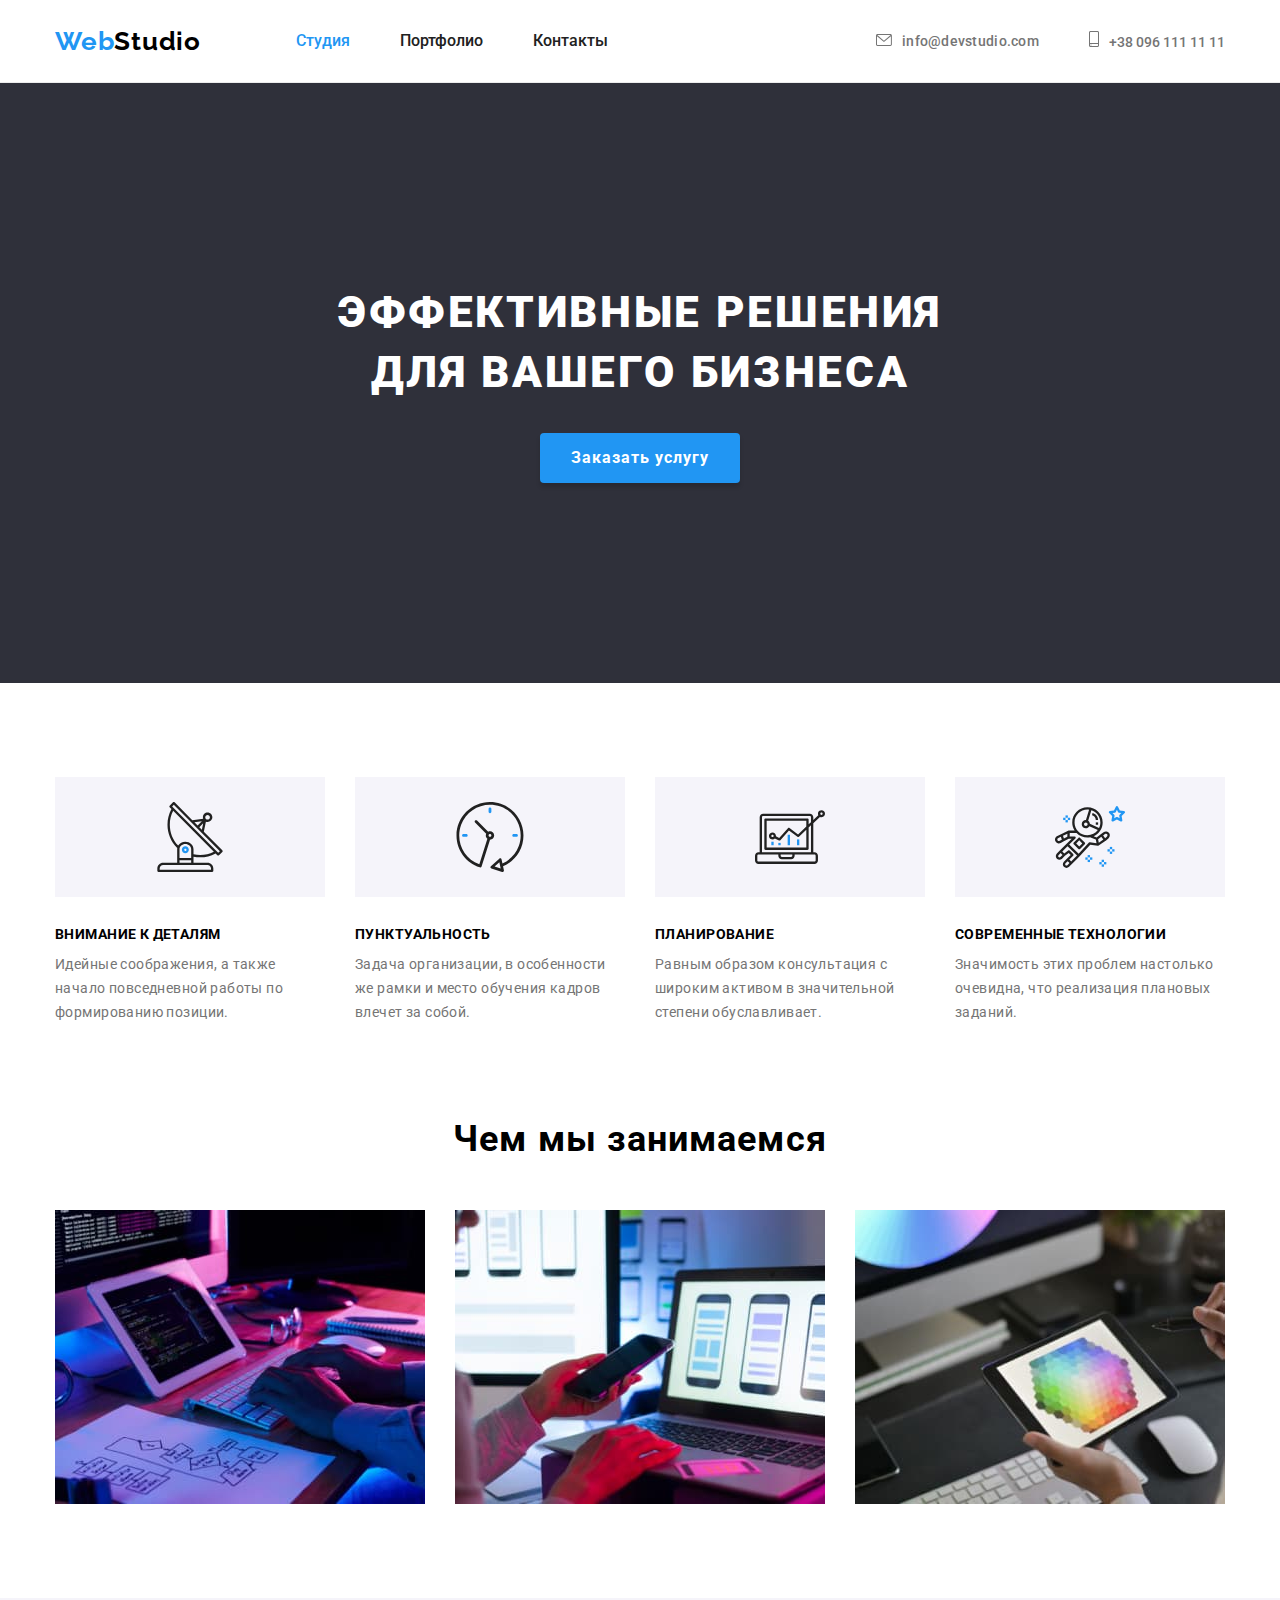
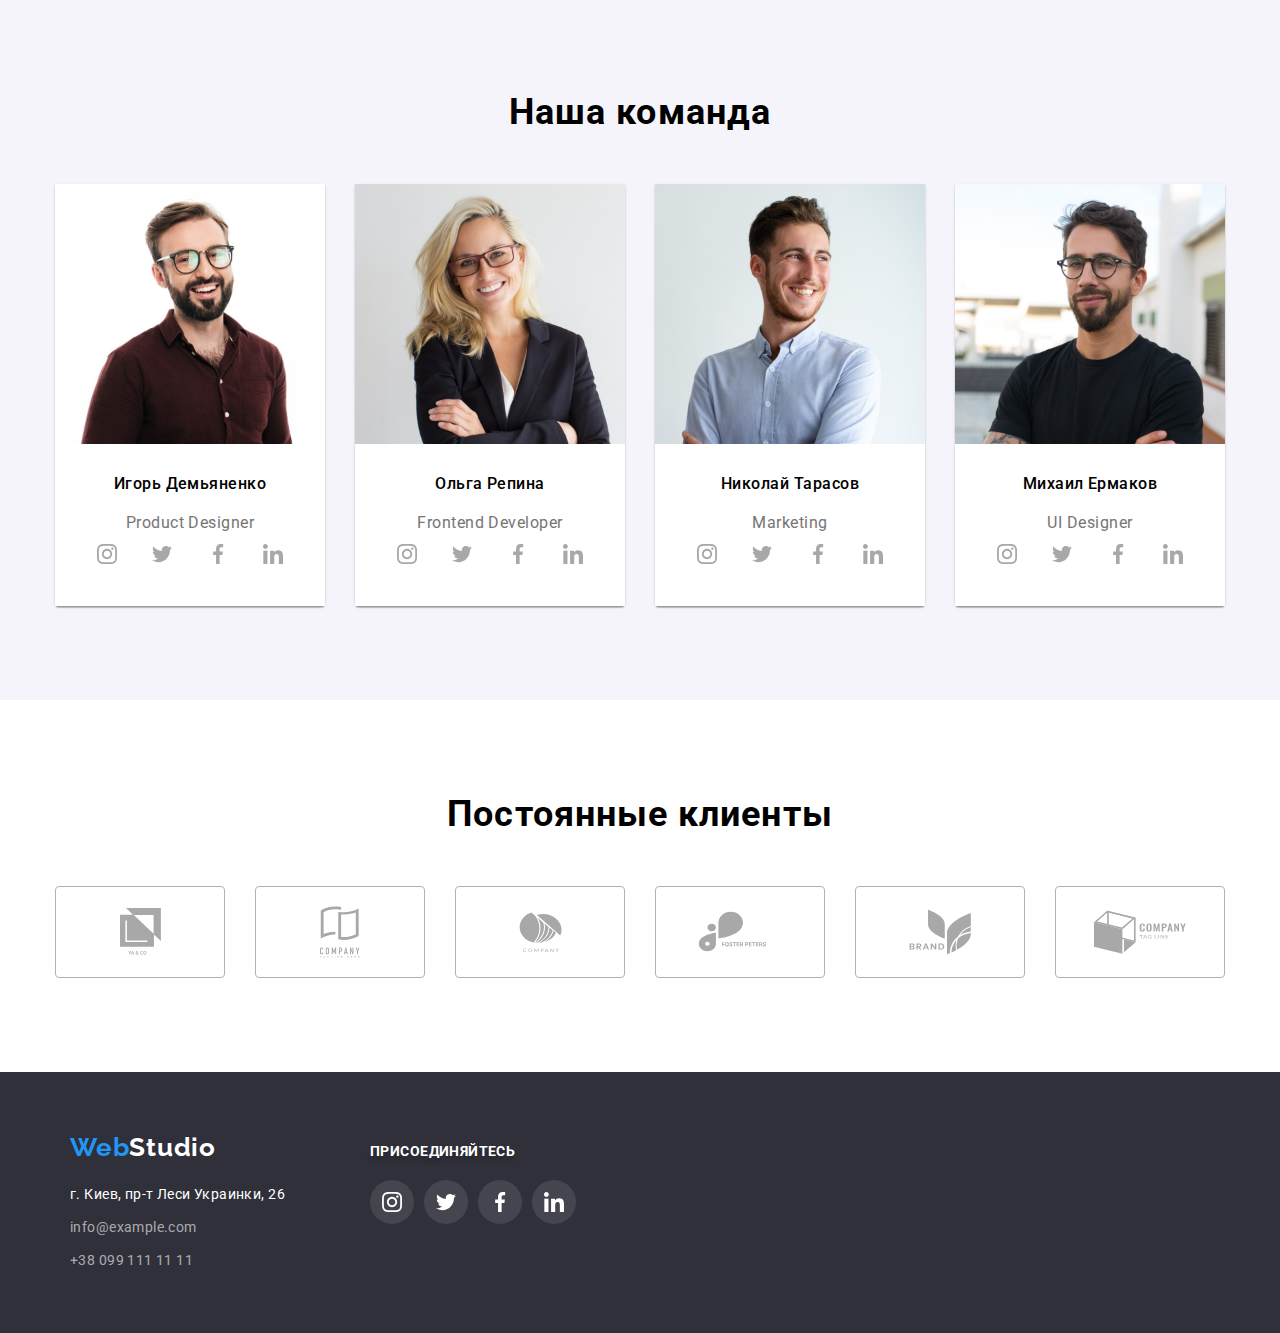
==== commit 095fb2e5: "правка-svg" ====
--- a/index.html
+++ b/index.html
@@ -82,7 +82,7 @@
                         <li class="content about">
                             <div class="icon-description">
                                 <svg width="70" height="70">
-                                    <use href="../imiges/svg/sprite.svg#icon-clock"></use>
+                                    <use href="./imiges/svg/sprite.svg#icon-clock"></use>
                                 </svg>
                             </div>
                             <h3 class="about-main">
@@ -95,7 +95,7 @@
                         <li class="content about">
                             <div class="icon-description">
                                 <svg width="70" height="70">
-                                    <use href="./imiges/svg/sprite.svg#icon-antenna"></use>
+                                    <use href="./imiges/svg/sprite.svg#icon-diagram"></use>
                                 </svg>
                             </div>
                             <h3 class="about-main">
--- a/css/styles.css
+++ b/css/styles.css
@@ -98,8 +98,7 @@
     margin: 0 auto;
     padding-left: 15px;
     padding-right: 15px;
-    outline: 2px solid red ;
-
+    /*outline: 2px solid red ;*/
 }
 /*===HEADER===*/
 .header{
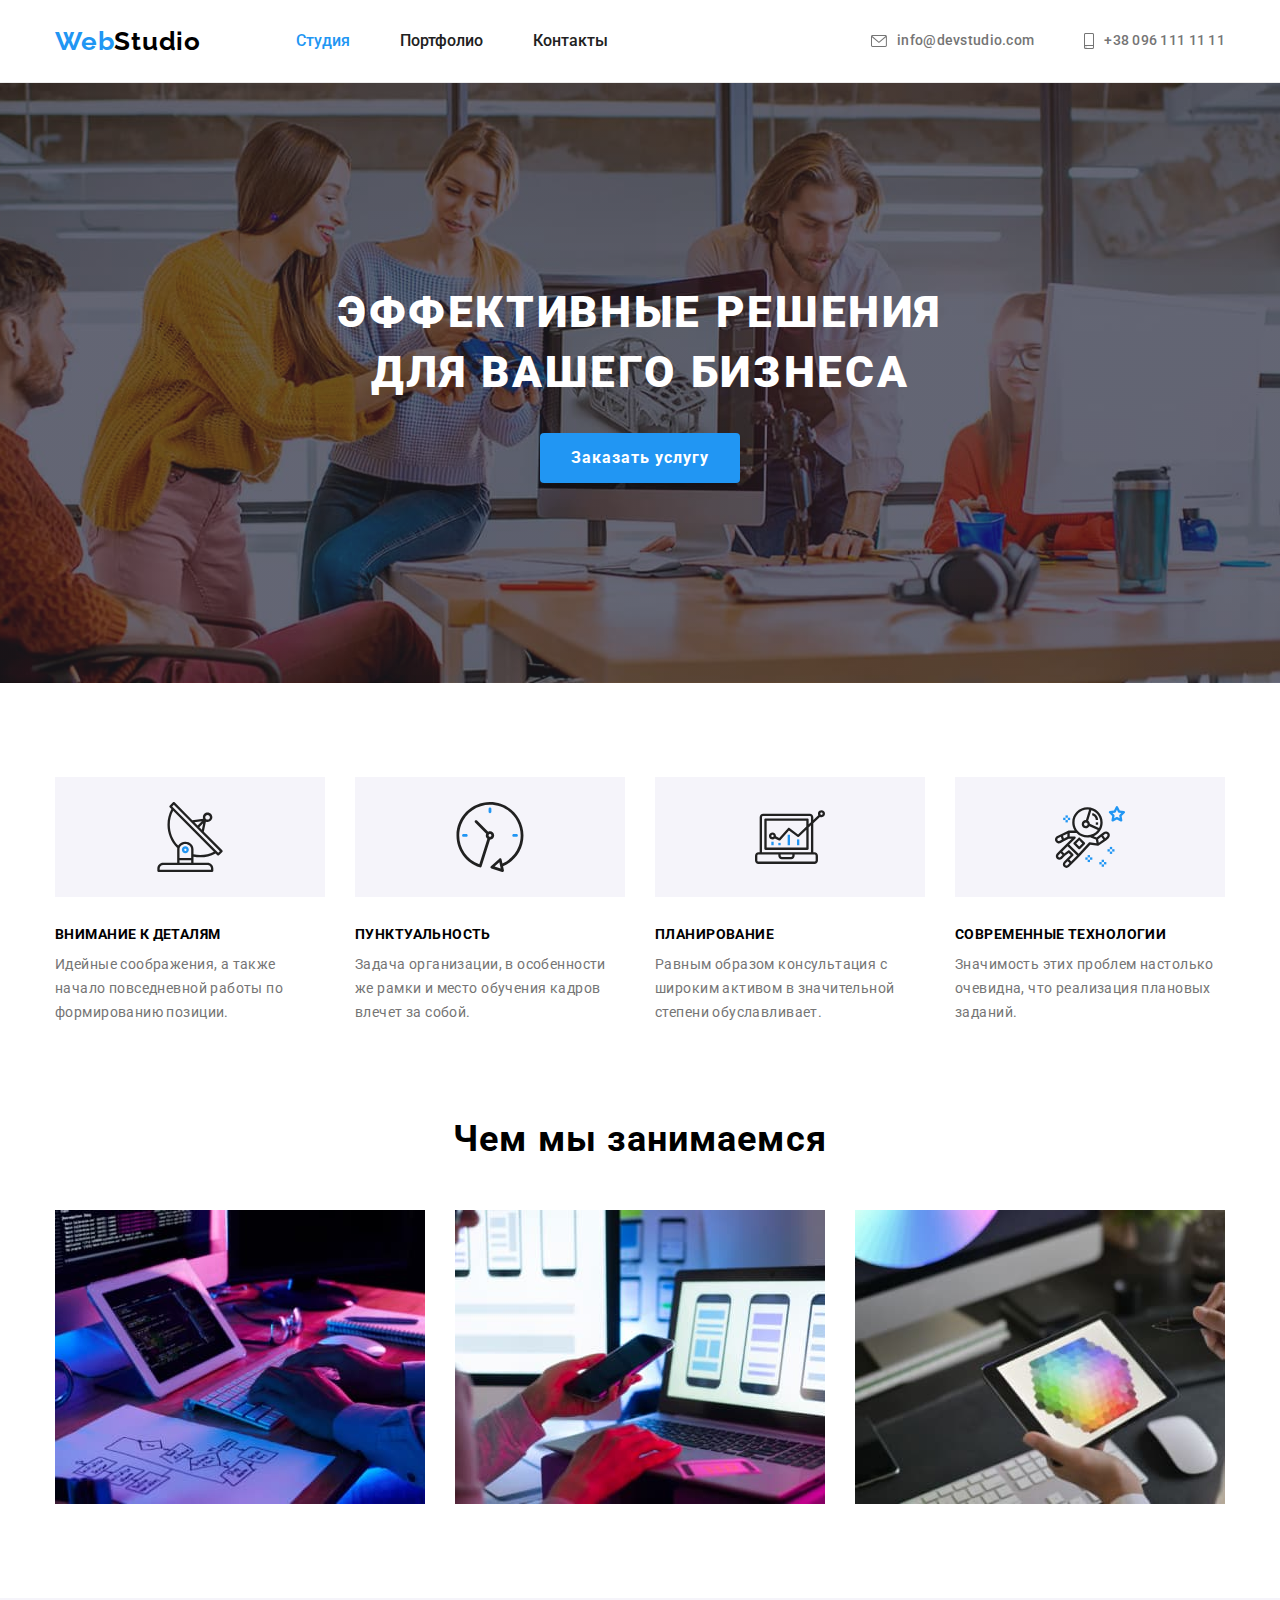
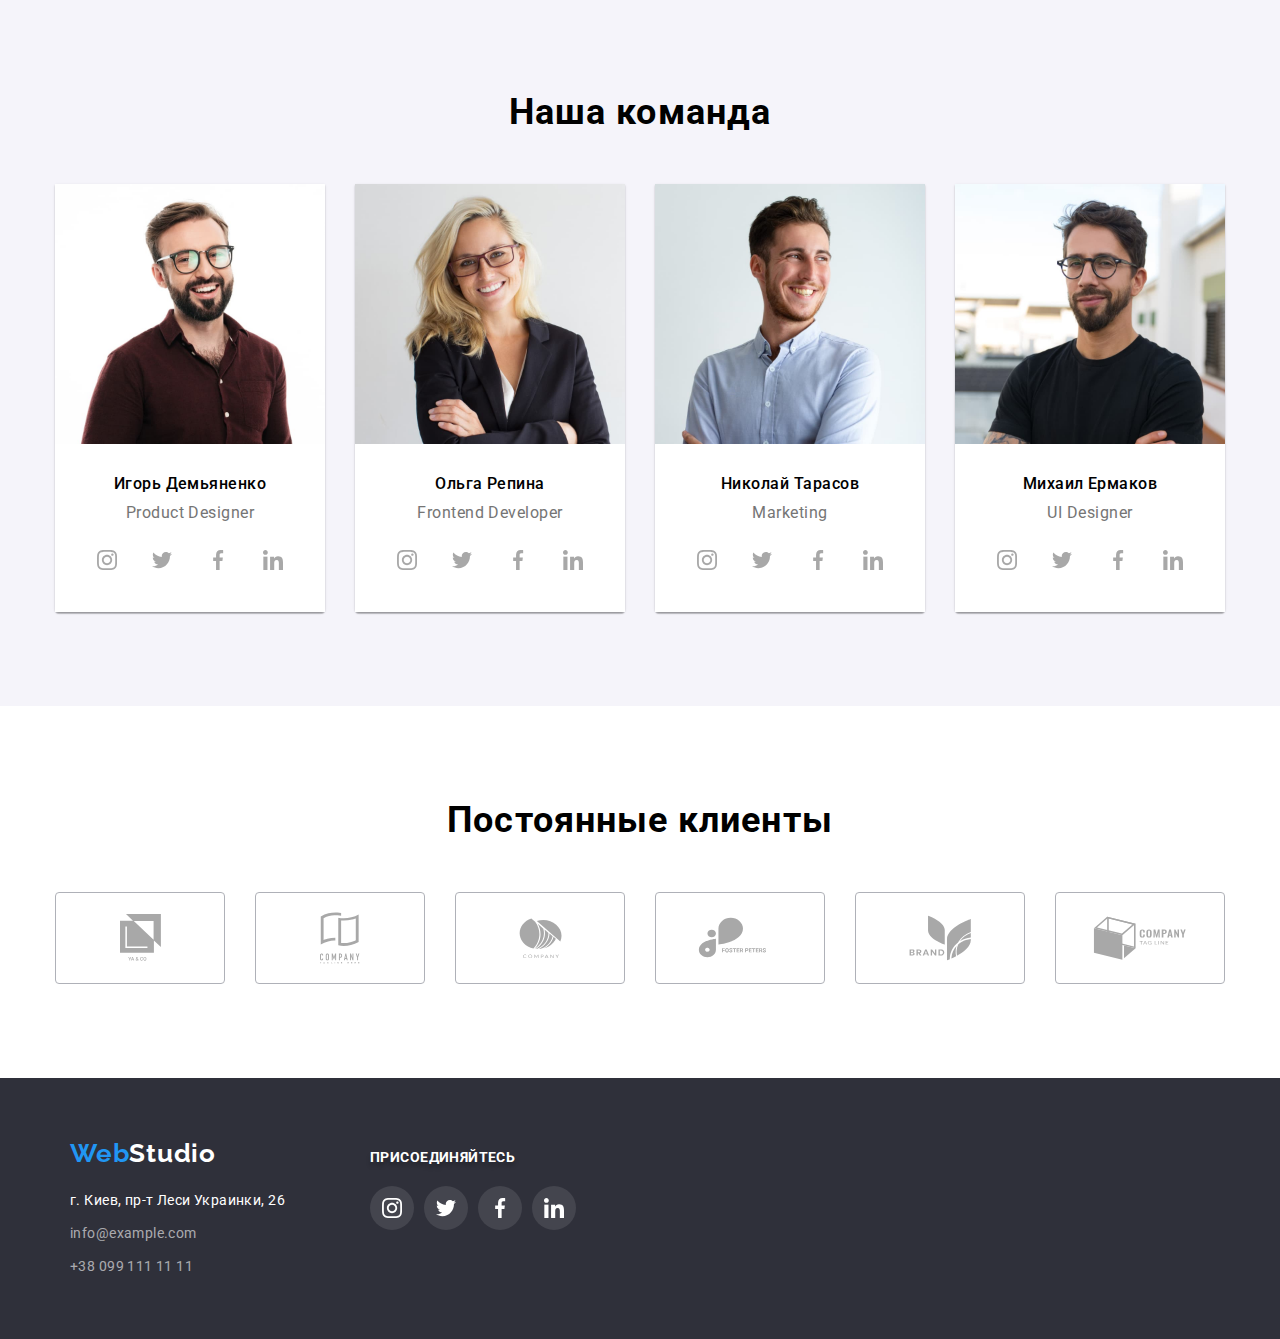
==== commit e5e5cffa: "правка 1" ====
--- a/index.html
+++ b/index.html
@@ -297,7 +297,7 @@
                     </ul>
                 </div>
             </section>
-            <!--clients-->
+            <!--CLIENTS-->
             <section class="section">
                 <div class="conteiner">
                     <h2 class="section-title">Постоянные клиенты</h2>
--- a/css/styles.css
+++ b/css/styles.css
@@ -187,23 +187,20 @@
 .menu-link.current{
     color: var(--accent-color);
 }
-.mail-link{
+.mail-link,
+.tel-link{
+    display: flex;
+    align-items: center;
     font-weight: 500;
     font-size: 14px;
     line-height: 1.14;
     letter-spacing: 0.02em;
     color: var(--p-text-color);
-} 
+}
+
 .mail-link:hover,
 .mail-link:focus{
     color: var(--accent-color);
-}
-
-.tel-link{
-    font-weight: 500;
-    font-size: 14px;
-    line-height: 1.14;
-    color: var(--p-text-color); 
 }
     .tel-link:hover,
     .tel-link:focus{
@@ -221,16 +218,17 @@
     background: var(--hero-footer-color);
     padding-top: 200px;
     padding-bottom: 200px;
-    background-image: linear-gradient(rgba(47 48 58 0.4), rgba(47 48 58 0.4)),
-        url(../imiges/fontimige/img-hero.jpg);
+    background-image: linear-gradient(rgba(47, 48, 58, 0.4) , rgba(47, 48, 58, 0.4)),
+        url( ../imiges/fontimige/img-hero.jpg );
     background-size: cover;
     background-position: center;
     background-repeat: no-repeat;
-    text-align: center;
+    
 }
     
 .hero .conteiner{
     width: 694px;
+    text-align: center;
 }
 .hero-title{
     margin-bottom: 30px;
@@ -384,7 +382,7 @@
     margin-bottom: 10px;   
 }
 .time-position{
-    padding-top: 10px;
+    margin-top: 10px;
     font-size: 16px;
     line-height: 1.19;
     /*text-align: center;*/
@@ -395,6 +393,7 @@
 .social-list {
     display: flex;
     justify-content: space-between;
+    margin-top: 16px;
 }
 
 .social-list-icon {
@@ -413,12 +412,16 @@
 }
 .social-list-link:hover,
 .social-list-link:focus {
-    fill: var(---secondary-color);
+    fill: var(--secondary-color);
     background-color: var(--accent-color);
 }
 
 /*===AND TEAM===*/
 /*=======CLIENTS=======*/
+.clients-list-item{
+    margin-top: 30px;
+    margin-left: 30px;
+}
 .clients-list {
     display: flex;
     flex-wrap: wrap;
@@ -437,8 +440,7 @@
     color: var(--description-color);
     border: 1px solid #afb1b8;
     border-radius: 4px;
-    margin-top: 30px;
-    margin-left: 30px;
+    
 }
 .clients-link:hover,
 .clients-link:focus {
@@ -607,7 +609,7 @@
 .portfolio-list-link:hover,
 .portfolio-list-link:focus {
     background: var(--contrast-color);
-    border: 1px solid #eeeeee;
+    /*border: 1px solid #eeeeee;*/
     box-sizing: border-box;
     box-shadow: 0px 1px 1px rgba(0, 0, 0, 0.12), 0px 4px 4px rgba(0, 0, 0, 0.06),
     1px 4px 6px rgba(0, 0, 0, 0.16);
